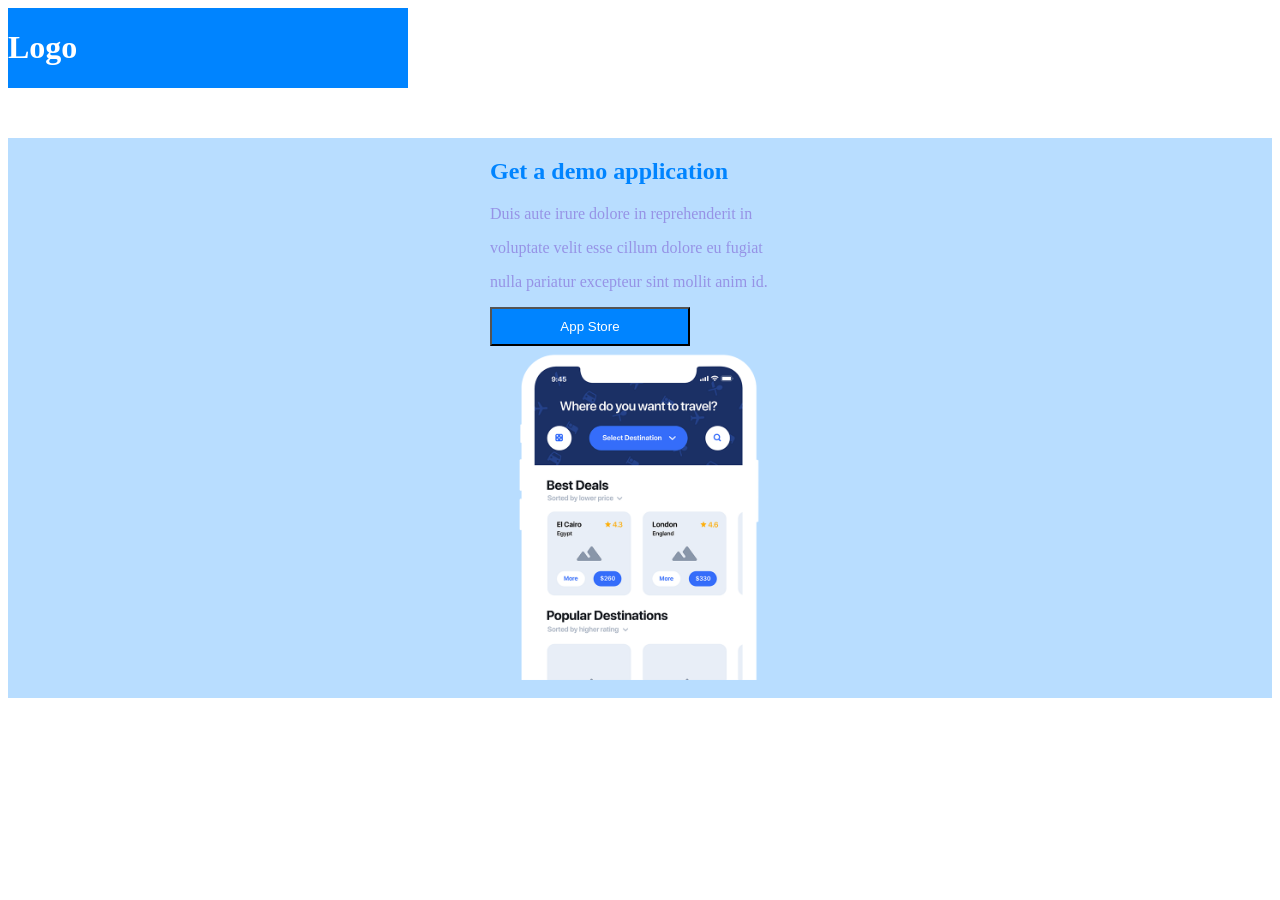
==== index.htm @ 49b66eef "phone" ====
<!DOCTYPE html>
<html lang="en">
<head>
    <meta charset="UTF-8">
    <meta http-equiv="X-UA-Compatible" content="IE=edge">
    <meta name="viewport" content="width=device-width, initial-scale=1.0">
    <title>Document</title>
    <link rel="stylesheet" href="https://fonts.googleapis.com/css?family=PT+Sans:400,400i,700,700i">
    <link rel="stylesheet" href="/css/style.css">
</head>
<body>
    <header id="page_header">
    <h1>Logo</h1>
    </header>
    <main id="page_main">
        <div>
        <h2 id="head">  Get a demo application</h2>
        <p class="page">Duis aute irure dolore in reprehenderit in</p>
        <p class="page">voluptate velit esse cillum dolore eu fugiat</p>
        <p class="page">nulla pariatur excepteur sint mollit anim id.</p>
        <button id="app">App Store</button>
        <img id="image" src="/images/blue_phone.png" alt="apple phone" width:300px>
        </div>
        <div>
            <img src="/images/code.svg" alt="I love to code">
        </div>

    </main>
</body>
</html>
---- css/style.css ----
#page_header {
    display:grid;
    background-color: #0084ff;
    color: white;   
    place-items: left;
    margin-bottom: 50px;
    width: 400px;
    
    

}
#page_main {
    display: grid;
    place-items: center;
    background-color: #B8DDFF;
    width:100%;
    
    
    

}

#head{
    display:grid;
    color:#0084ff;
}
 
.page{
    display:grid;
    color:#9693E6;
}

#app{
    display: grid;
    width: 200px;
    color: white;
    background-color: #0084ff;
    padding:10px;
    
    
}

#image{
    display:grid;
    align-self:center;
    width: 300px;
}
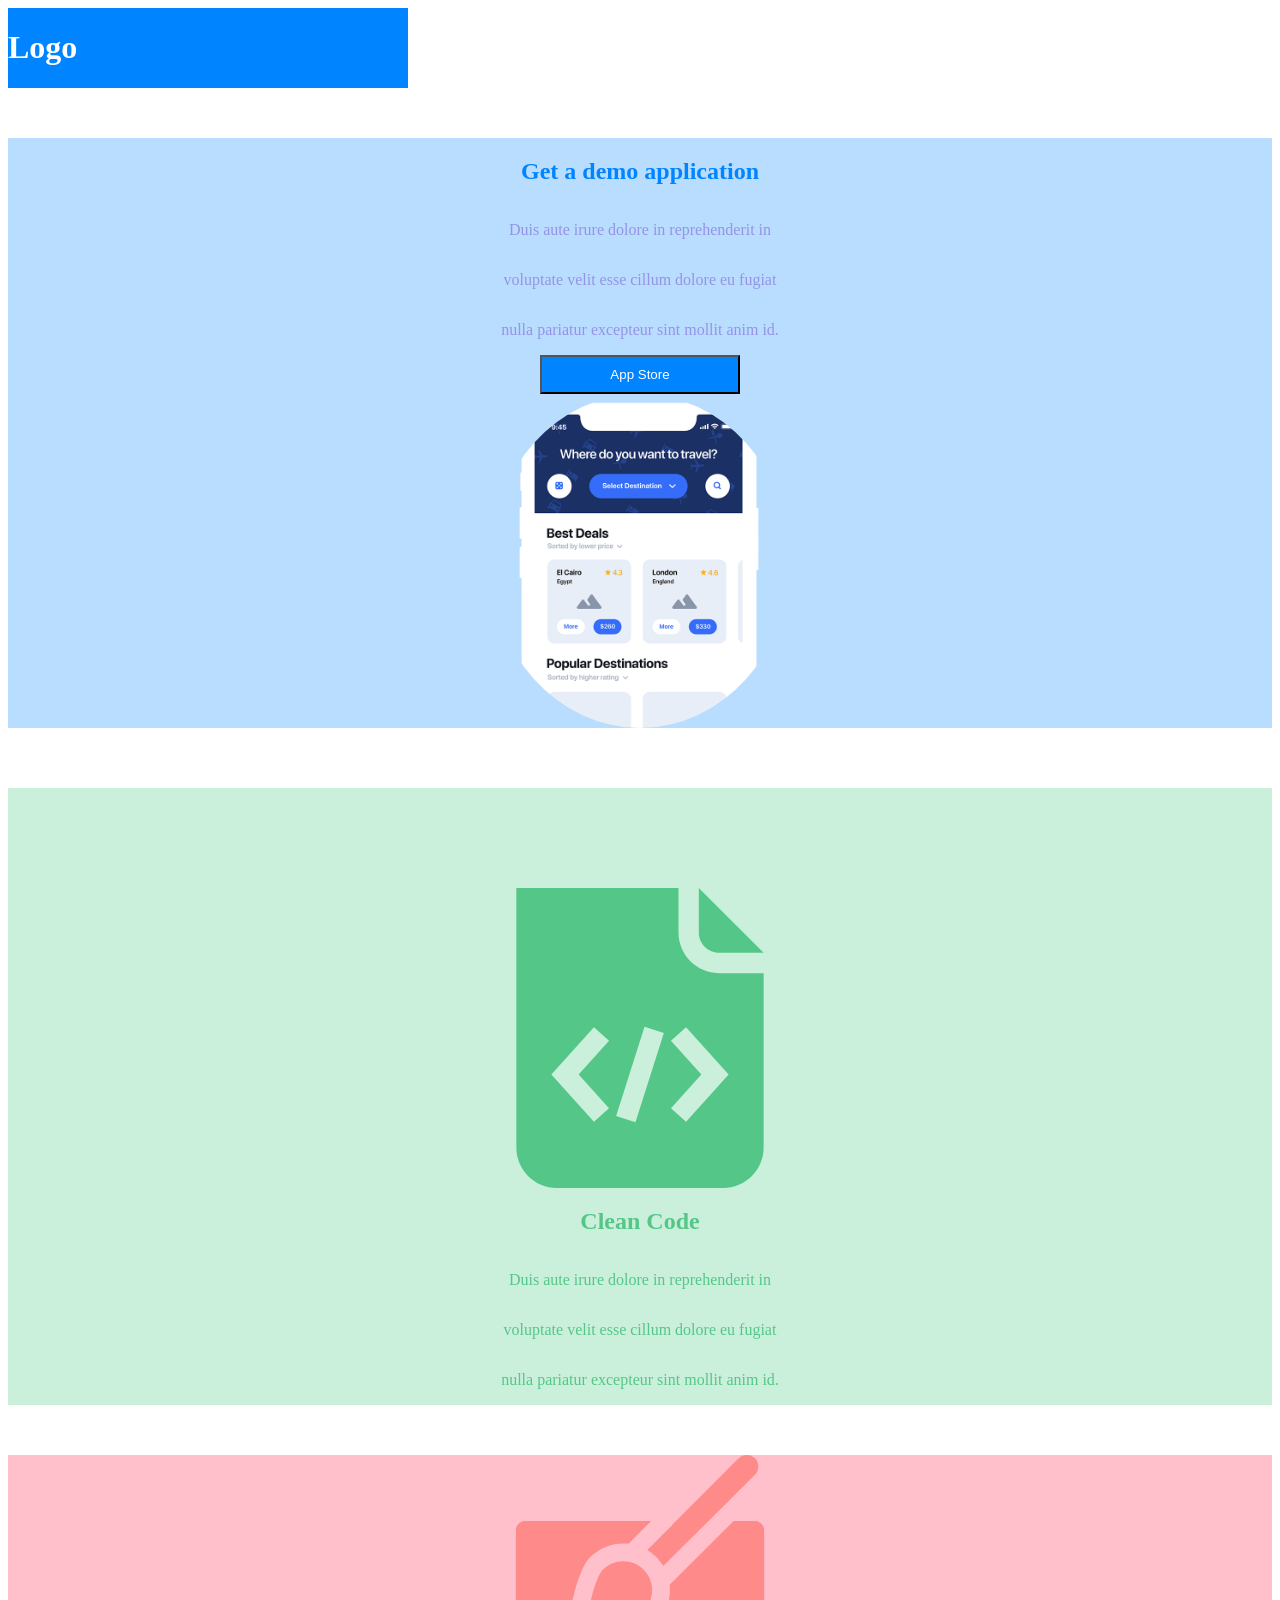
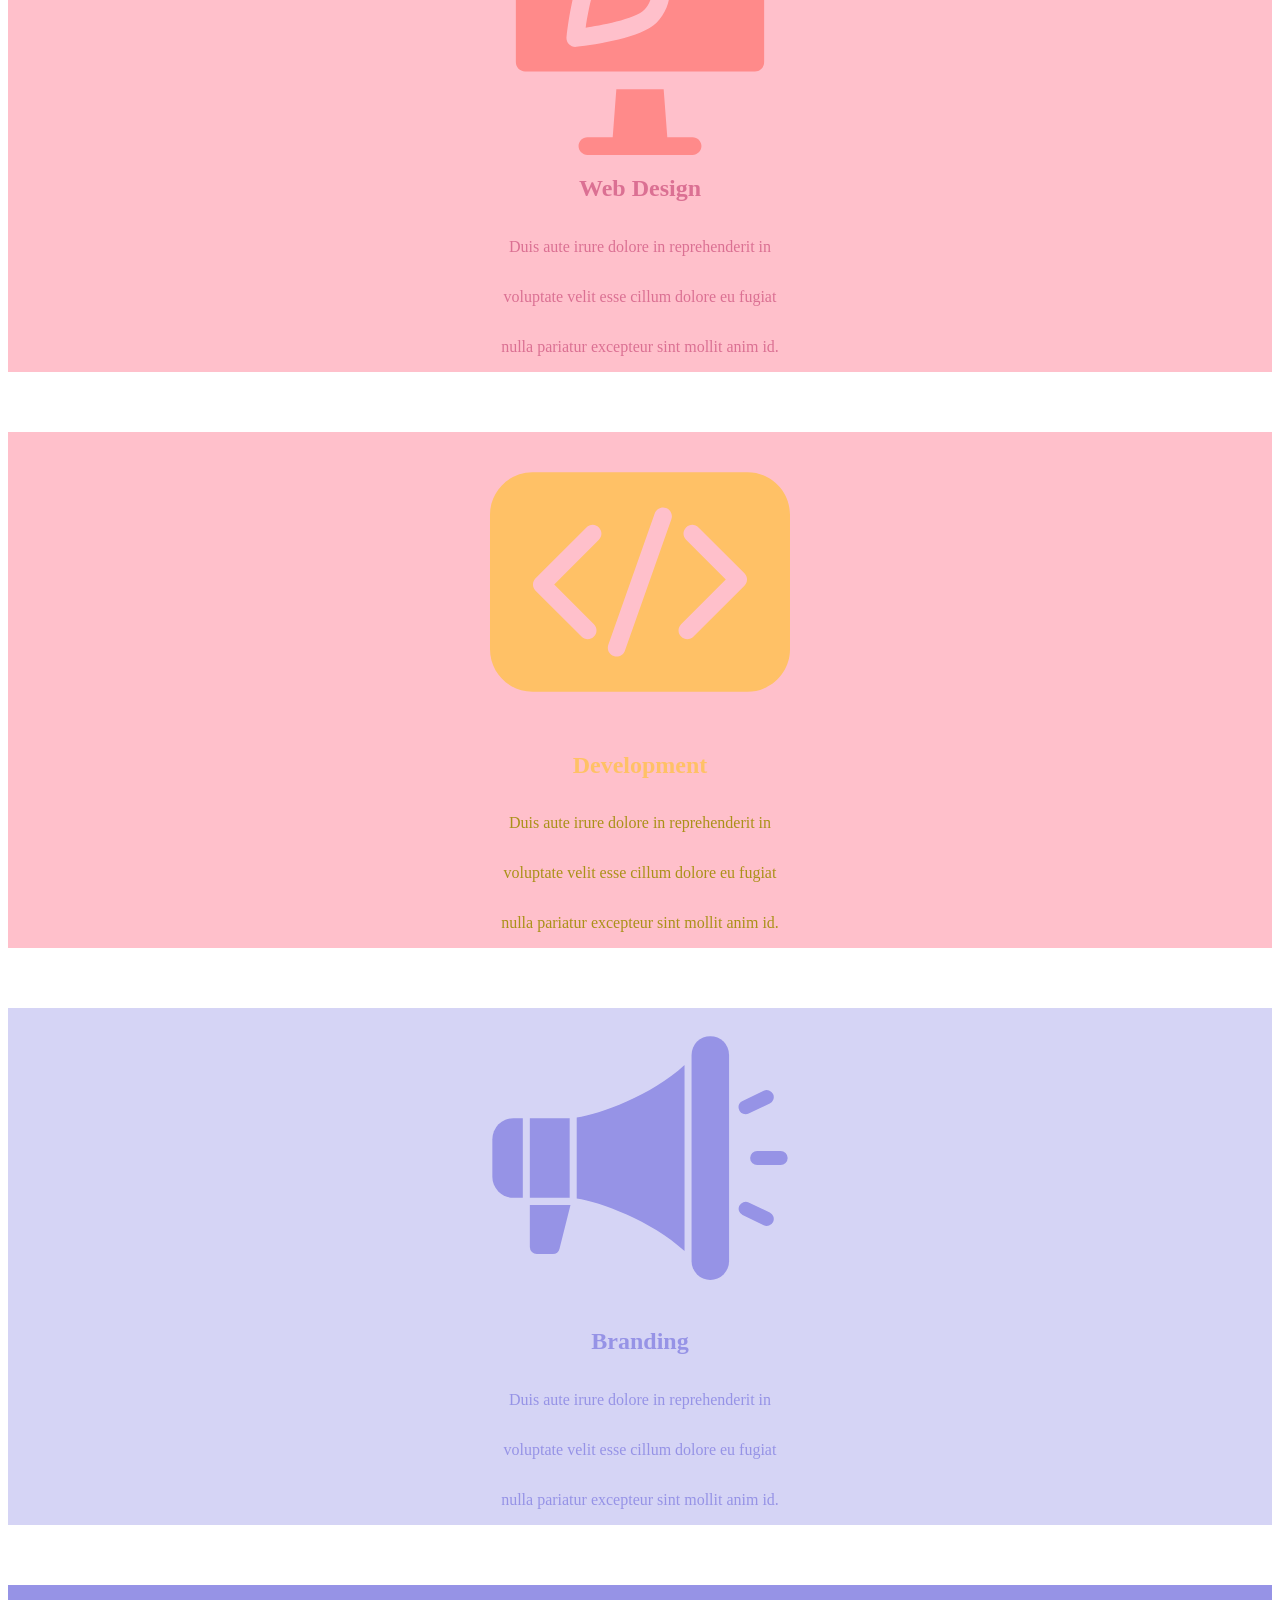
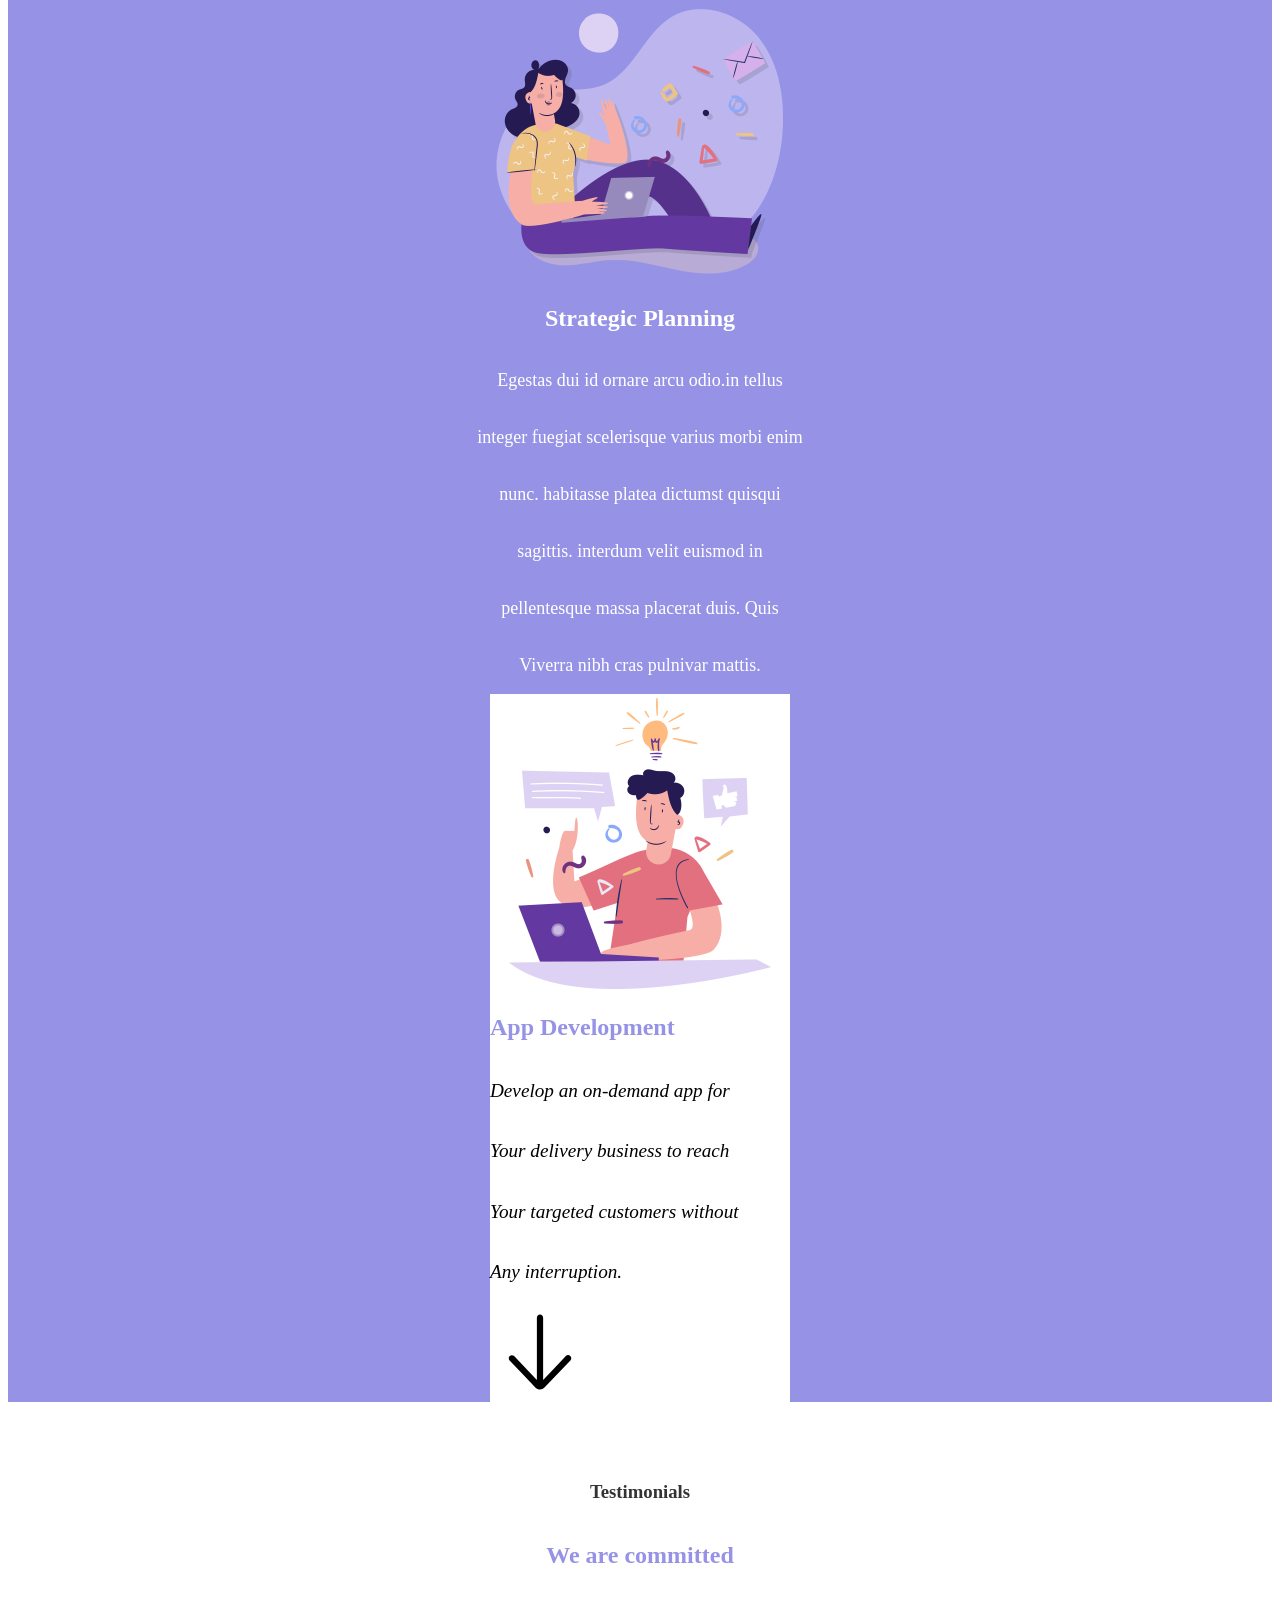
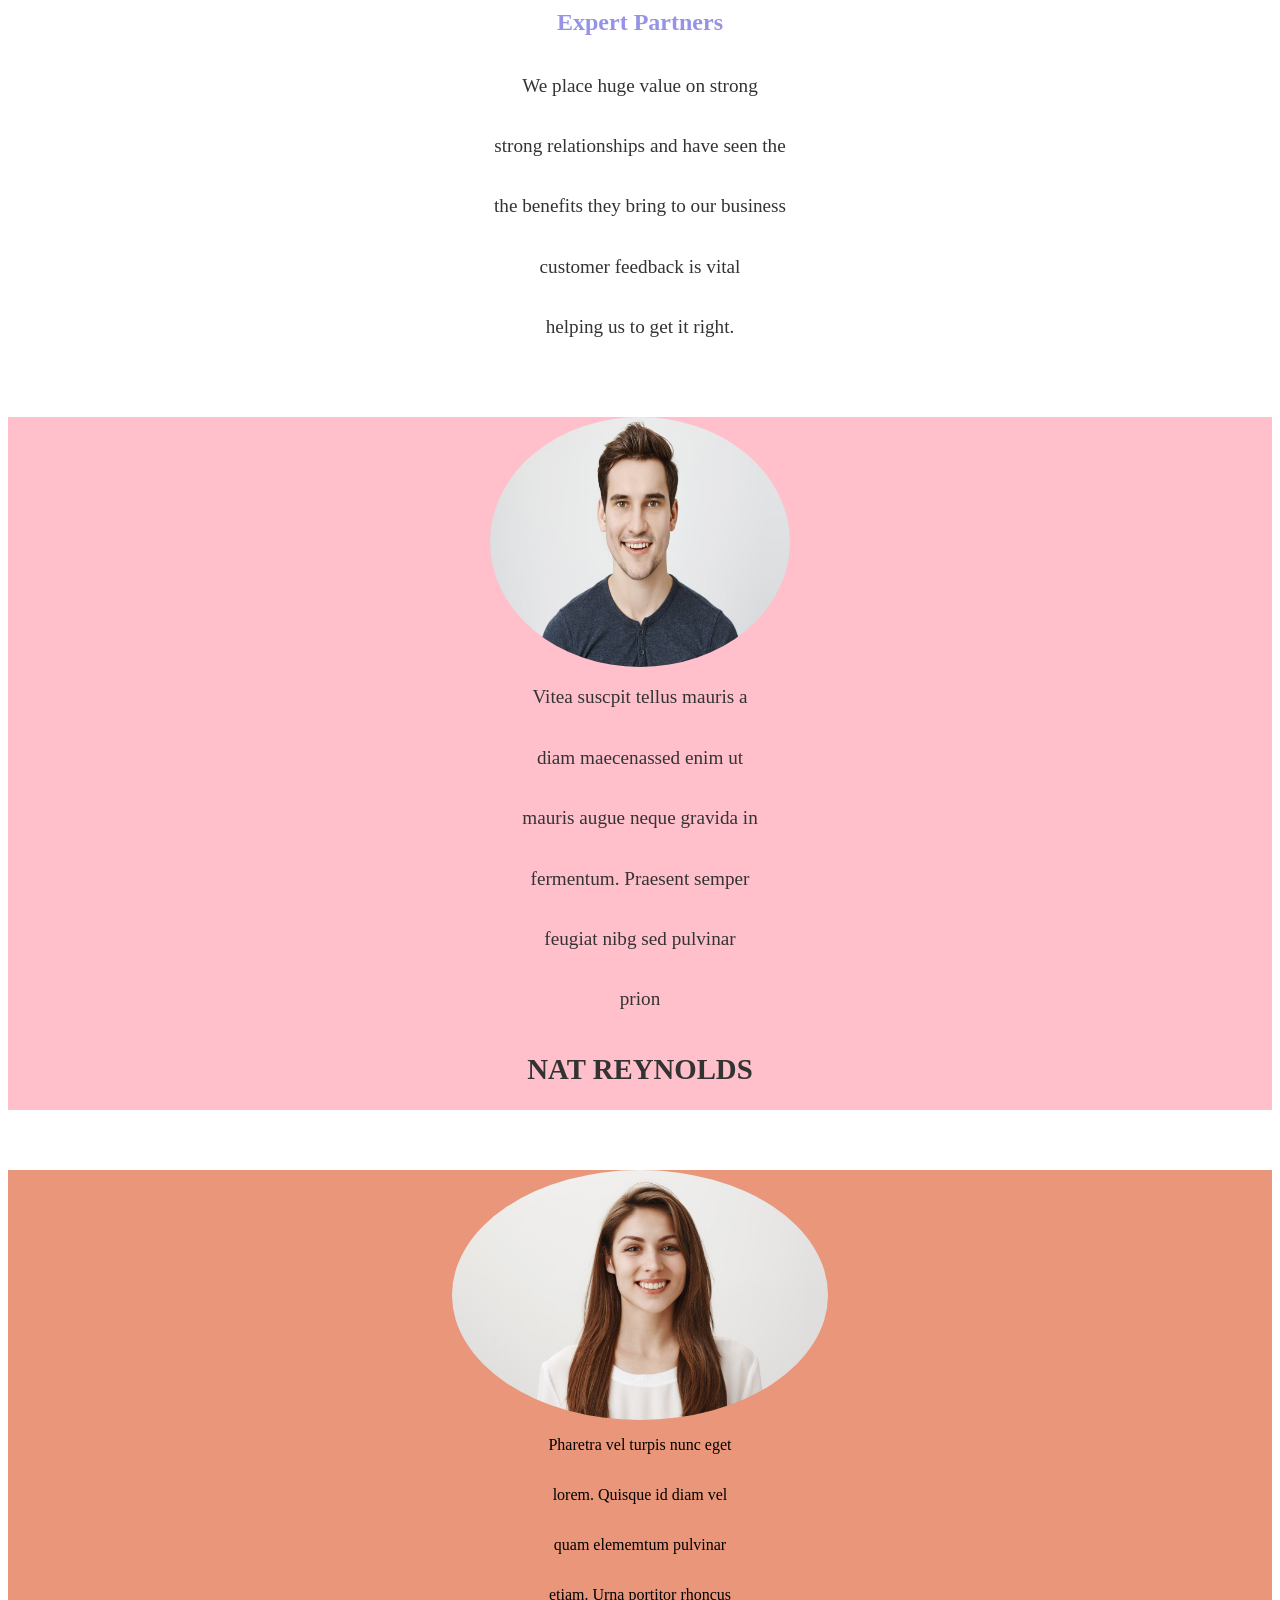
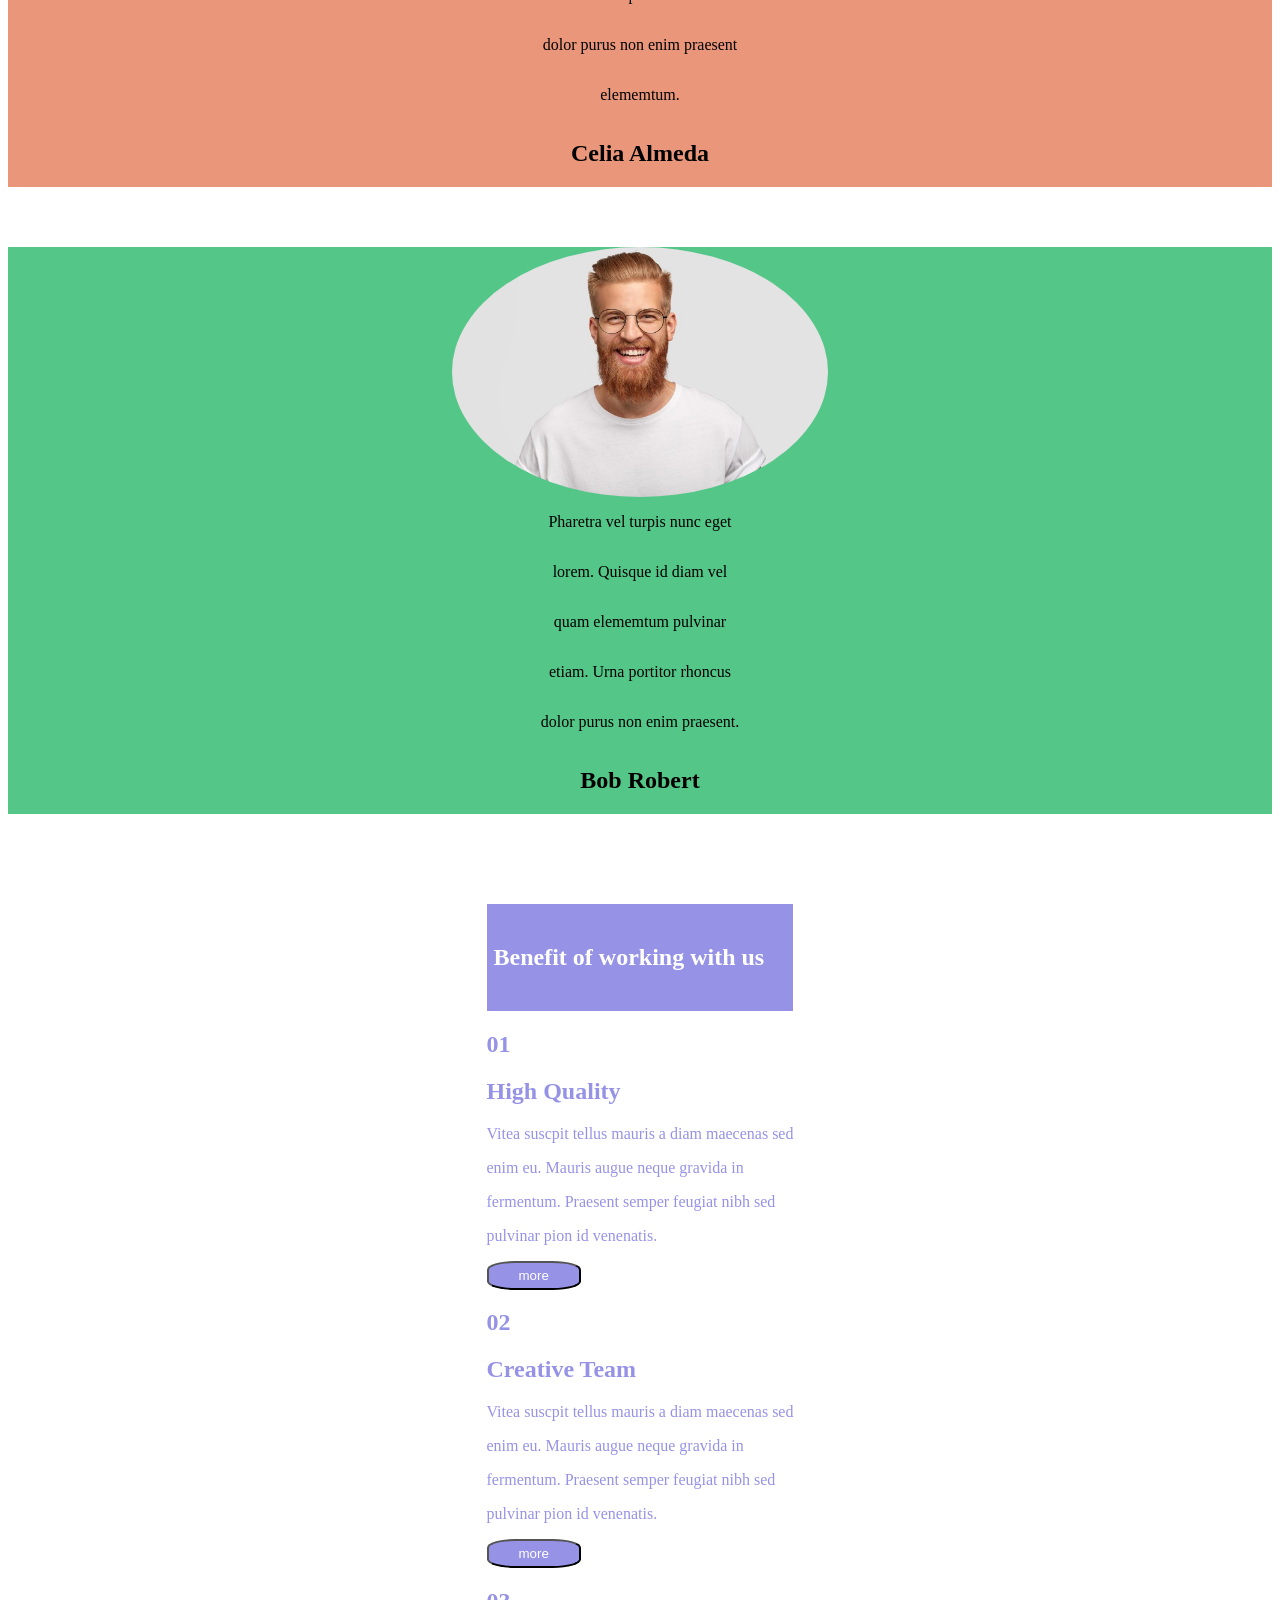
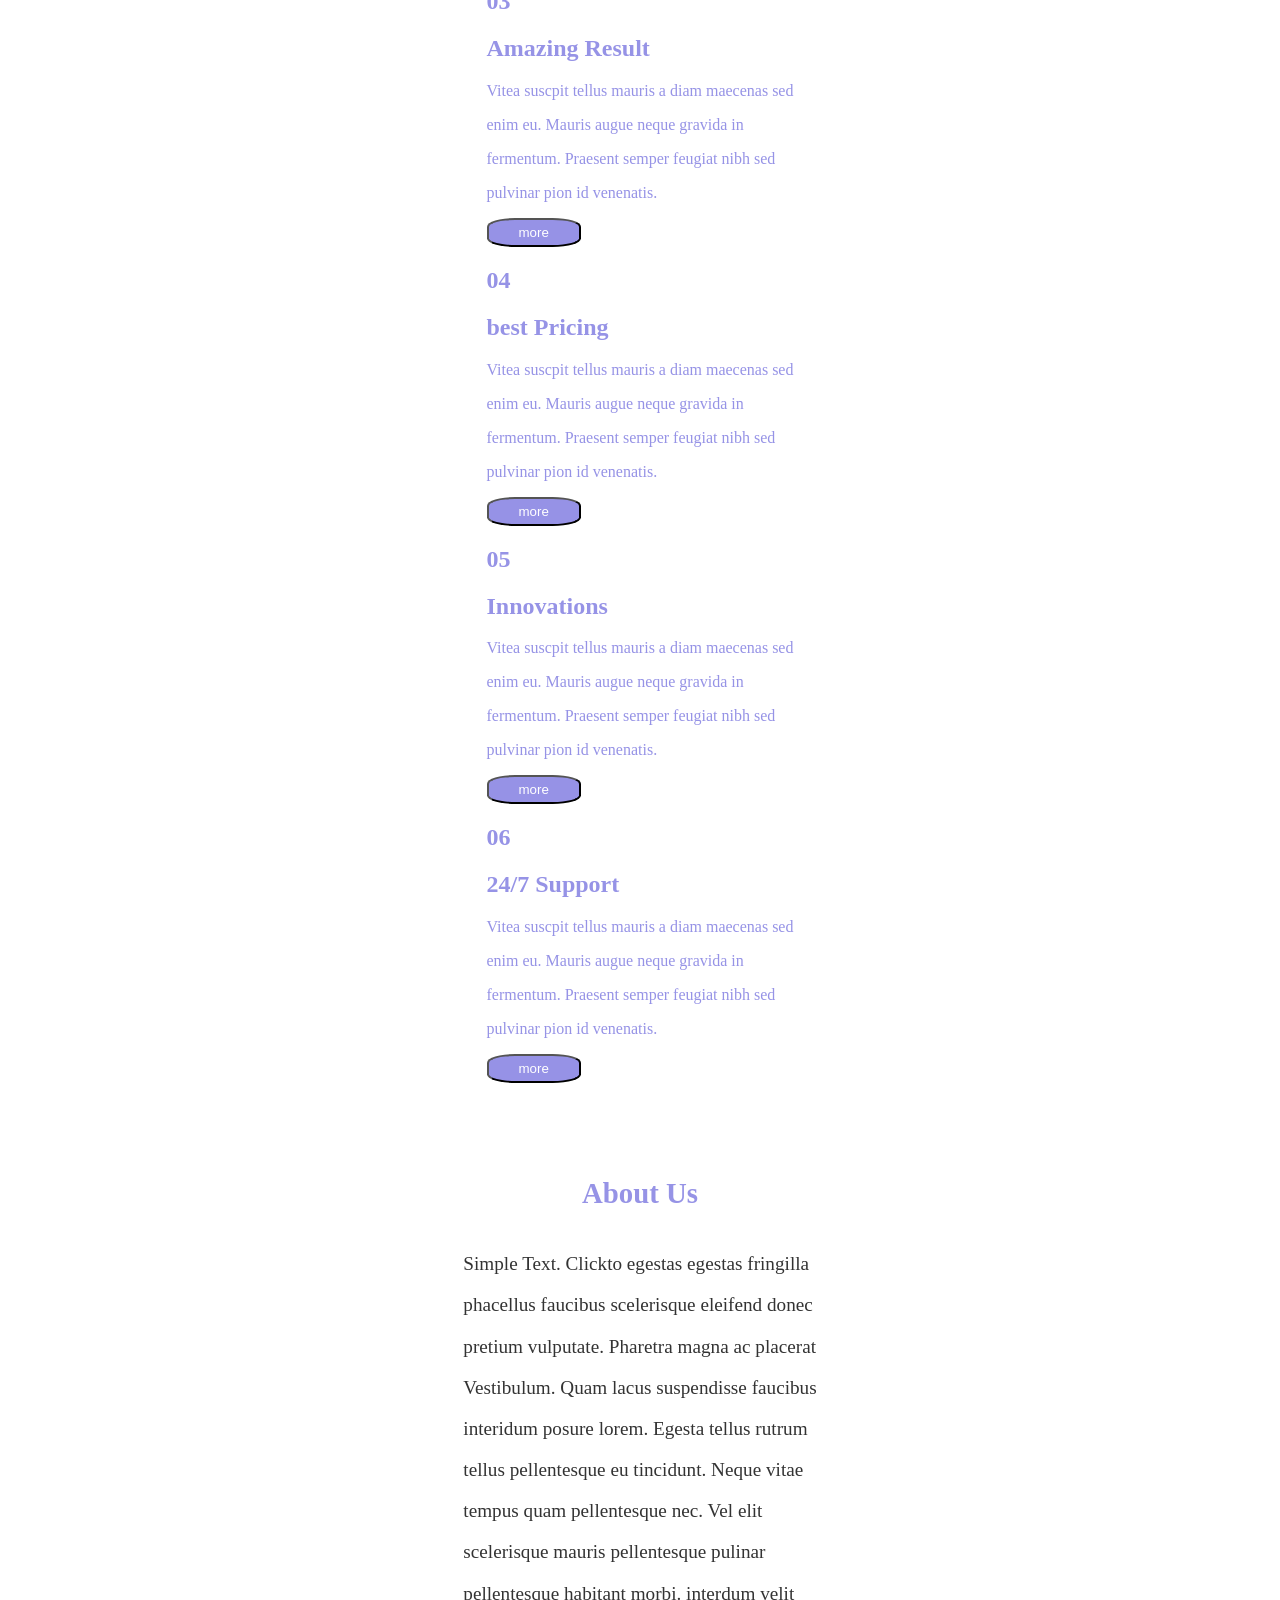
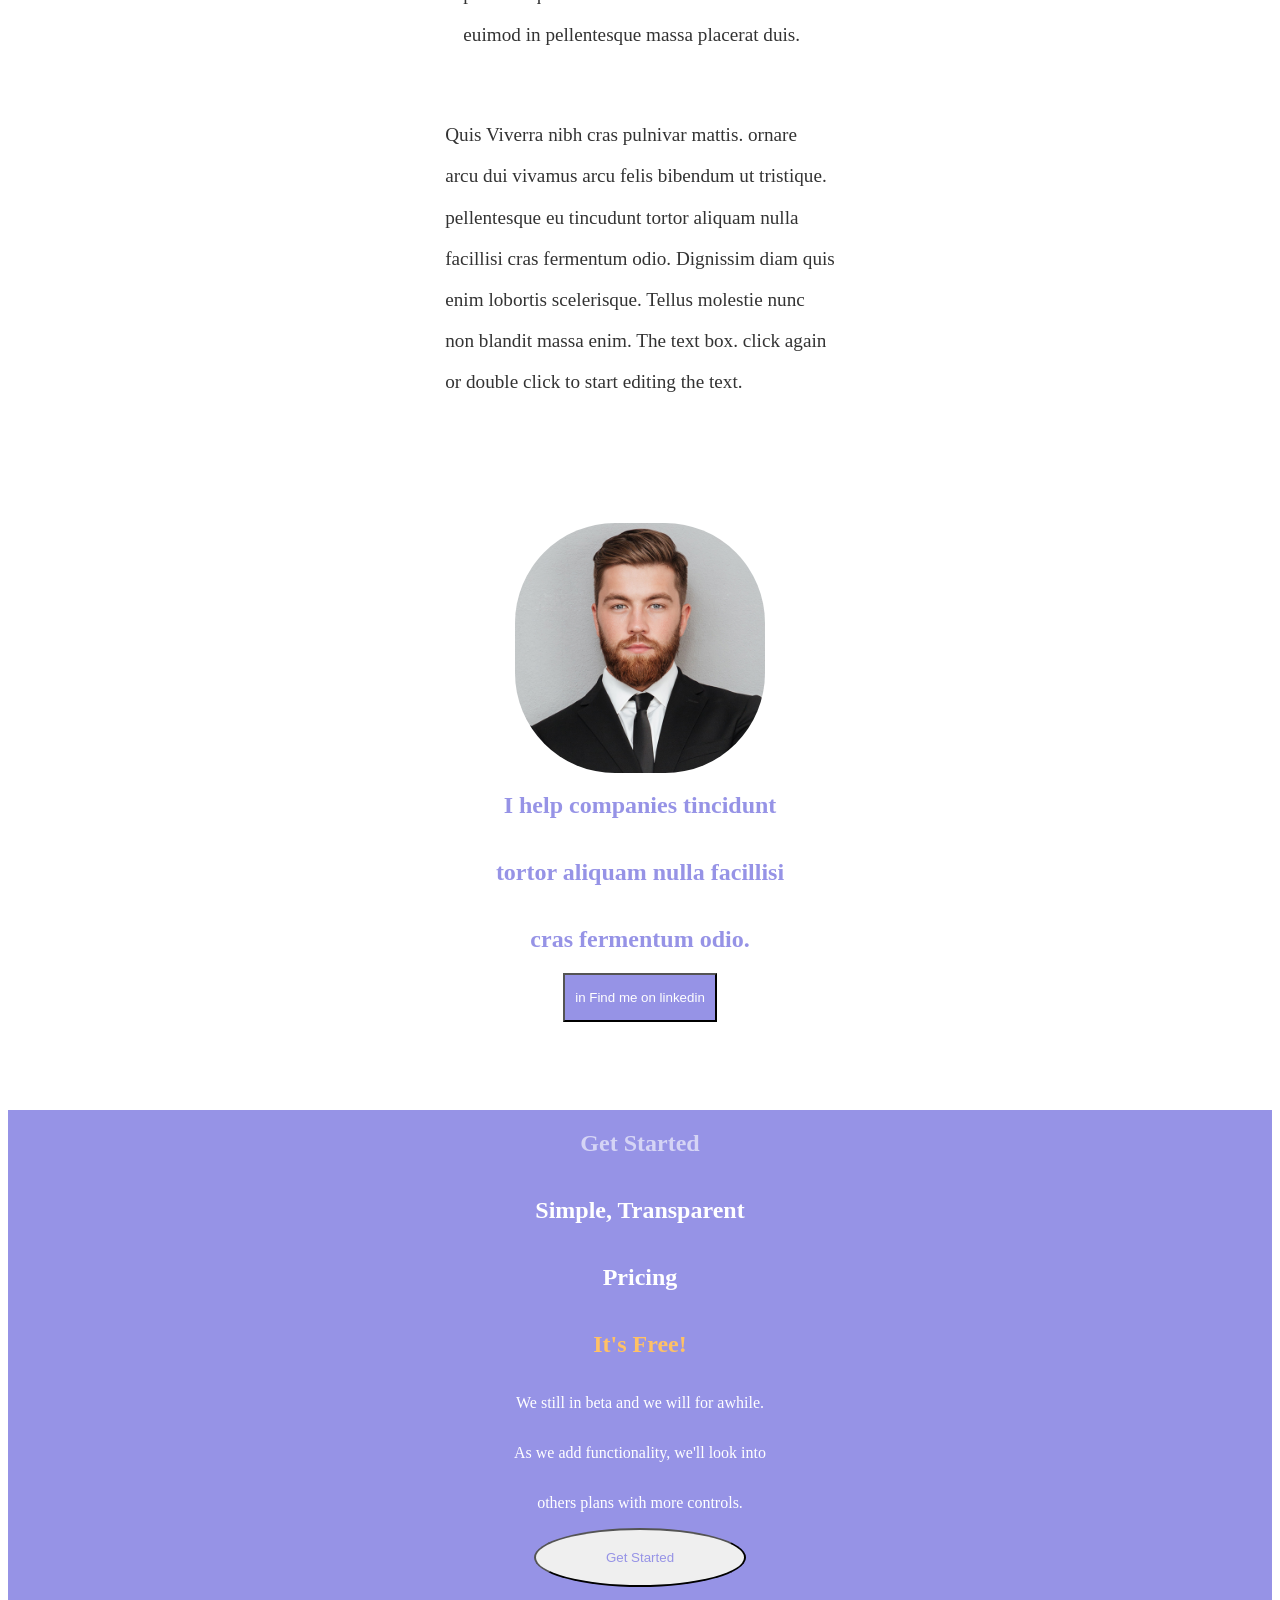
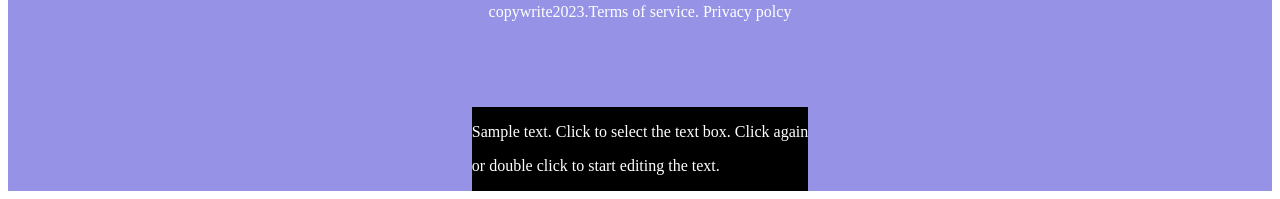
==== commit f0a03833: "mobile Screen" ====
--- a/index.htm
+++ b/index.htm
@@ -13,17 +13,208 @@
     <h1>Logo</h1>
     </header>
     <main id="page_main">
-        <div>
         <h2 id="head">  Get a demo application</h2>
         <p class="page">Duis aute irure dolore in reprehenderit in</p>
         <p class="page">voluptate velit esse cillum dolore eu fugiat</p>
         <p class="page">nulla pariatur excepteur sint mollit anim id.</p>
         <button id="app">App Store</button>
         <img id="image" src="/images/blue_phone.png" alt="apple phone" width:300px>
-        </div>
-        <div>
-            <img src="/images/code.svg" alt="I love to code">
-        </div>
+    </main>
+        <section id="page_section">
+            <img src="/images/code.svg" alt="I love to code" width="300px" height="300px">
+            <h2 id="text">Clean Code</h2>
+            <p class="note">Duis aute irure dolore in reprehenderit in</p>
+            <p class="note">voluptate velit esse cillum dolore eu fugiat</p>
+            <p class="note">nulla pariatur excepteur sint mollit anim id.</p>
+        </section>
+        <section id="section_main">
+            <img src="/images/design.svg" alt="This is a nice design" height="300px">
+            <h2 id="pet">Web Design</h2>
+            <p class="mat">Duis aute irure dolore in reprehenderit in</p>
+            <p class="mat">voluptate velit esse cillum dolore eu fugiat</p>
+            <p class="mat">nulla pariatur excepteur sint mollit anim id.</p>
+        </section>
+        <section id="main">
+            <img src="/images/development.svg" alt="Great development" height="300px">
+            <h2 id="petty">Development</h2>
+            <p class="teen">Duis aute irure dolore in reprehenderit in</p>
+            <p class="teen">voluptate velit esse cillum dolore eu fugiat</p>
+            <p class="teen">nulla pariatur excepteur sint mollit anim id.</p>
+        </section>
+        <section id="section_brand">
+            <img src="/images/branding.svg" alt="What brand is that" height="300px">
+            <h2 id="bend">Branding</h2>
+            <p class="branding">Duis aute irure dolore in reprehenderit in</p>
+            <p class="branding">voluptate velit esse cillum dolore eu fugiat</p>
+            <p class="branding">nulla pariatur excepteur sint mollit anim id.</p>
+        </section>
+        <section id="section_weave">
+            <img src="/images/waving_woman.png" alt="Women loves to weave" height="300px">
+            <h2 id="plan">Strategic Planning</h2>
+            <p class="idea">Egestas dui id ornare arcu odio.in tellus</p>
+            <p class="idea">integer fuegiat scelerisque varius morbi enim</p>
+            <p class="idea">nunc. habitasse platea dictumst quisqui</p>
+            <p class="idea">sagittis. interdum velit euismod in</p>
+            <p class="idea">pellentesque massa placerat duis. Quis</p>
+            <p class="idea">Viverra nibh cras pulnivar mattis.</p>
+            <div id="class">
+            <img src="/images/idea_man.png" alt="I love the idea" height="300px">
+            <h2 id="dev">App Development</h2>
+            <p class="front">Develop an on-demand app for</p>
+            <p class="front">Your delivery business to reach</p>
+            <p class="front">Your targeted customers without</p>
+            <p class="front">Any interruption.</p>
+            <img id="arrow"src="/images/arrow.svg" alt="Arrow" height="100px">
+            </div>
+        </section>
+        <section id="test">
+            <h3 id="sec">Testimonials</h3>
+            <h1 class="comit">We are committed</h1>
+            <h1 class="comit">Expert Partners</h1>
+            <p class="strong">We place huge value on strong </p>
+            <p class="strong">strong relationships and have seen the</p>
+            <p class="strong">the benefits they bring to our business</p>
+            <p class="strong">customer feedback is vital</p>
+            <p class="strong">helping us to get it right.</p>
+        </section>
+        <section id="testi">
+            <img id="image" src="images/testimonial_three.jpg" alt="testimonies" height="250px">
+            <p class="sec">Vitea suscpit tellus mauris a</p>
+            <p class="sec">diam maecenassed enim ut</p>
+            <p class="sec">mauris augue neque gravida in</p>
+            <p class="sec">fermentum. Praesent semper</p>
+            <p class="sec">feugiat nibg sed pulvinar</p>
+            <p class="sec">prion</p>
+            <h2 id="nat">NAT REYNOLDS</h2>
+        </section>
+        <section id="section">
+            <img id="fred" src="/images/testimonial_two.jpg" height="250px" alt="good testimonies">
+            <p class="font">Pharetra vel turpis nunc eget</p>
+            <P class="font">lorem. Quisque id diam vel</P>
+            <p class="font">quam elememtum pulvinar</p>
+            <p class="font">etiam. Urna portitor rhoncus</p>
+            <p class="font">dolor purus non enim praesent</p>
+            <p class="font">elememtum.</p>
+            <h2 id="celia">Celia Almeda</h2>
+        </section>
+        <section id="sec_page">
+            <img id="img" src="/images/testimonial_one.jpg" height="250px">
+            <p>Pharetra vel turpis nunc eget</p>
+            <p>lorem. Quisque id diam vel</p>
+            <p>quam elememtum pulvinar</p>
+            <p>etiam. Urna portitor rhoncus</p>
+            <p>dolor purus non enim praesent.</p>
+            <h2 id="bob">Bob Robert</h2>
+        </section>
+        <section id="Benefit">
+            <div>
+            <h1 id="send">Benefit of working with us</h1>
+            <h2 id="many">01</h2>
+            <h2 id="quik">High Quality</h2>
+            <p class="page">Vitea suscpit tellus mauris a diam maecenas sed</p>
+            <p class="page">enim eu. Mauris augue neque gravida in</p>
+            <p class="page">fermentum. Praesent semper feugiat nibh sed</p>
+            <p class="page">pulvinar pion id venenatis.</p>
+
+            <button id="more">more</button>
+            </div>
+            <div>
+                <h2 id="many">02</h2>
+                <h2 id="quik">Creative Team</h2>
+                <p class="page">Vitea suscpit tellus mauris a diam maecenas sed</p>
+                <p class="page">enim eu. Mauris augue neque gravida in</p>
+                <p class="page">fermentum. Praesent semper feugiat nibh sed</p>
+                <p class="page">pulvinar pion id venenatis.</p>
+                <button id="more">more</button>
+            </div>
+            <div>
+                <h2 id="many">03</h2>
+                <h2 id="quik">Amazing Result</h2>
+                <p class="page">Vitea suscpit tellus mauris a diam maecenas sed</p>
+                <p class="page">enim eu. Mauris augue neque gravida in</p>
+                <p class="page">fermentum. Praesent semper feugiat nibh sed</p>
+                <p class="page">pulvinar pion id venenatis.</p>
+
+                <button id="more">more</button>
+            </div>
+            <di>
+                <h2 id="many">04</h2>
+                <h2 id="quik">best Pricing</h2>
+                <p class="page">Vitea suscpit tellus mauris a diam maecenas sed</p>
+                <p class="page">enim eu. Mauris augue neque gravida in</p>
+                <p class="page">fermentum. Praesent semper feugiat nibh sed</p>
+                <p class="page">pulvinar pion id venenatis.</p>
+
+                <button id="more">more</button>
+            </di>
+            <di>
+                <h2 id="many">05</h2>
+                <h2 id="quik">Innovations</h2>
+                <p class="page">Vitea suscpit tellus mauris a diam maecenas sed</p>
+                <p class="page">enim eu. Mauris augue neque gravida in</p>
+                <p class="page">fermentum. Praesent semper feugiat nibh sed</p>
+                <p class="page">pulvinar pion id venenatis.</p>
+
+                <button id="more">more</button>
+            </di>
+            <div>
+                <h2 id="many">06</h2>
+                <h2 id="quik">24/7 Support</h2>
+                <p class="page">Vitea suscpit tellus mauris a diam maecenas sed</p>
+                <P class="page">enim eu. Mauris augue neque gravida in</P>
+                <p class="page">fermentum. Praesent semper feugiat nibh sed</p>
+                <p class="page">pulvinar pion id venenatis.</p>
+                <button id=more>more</button>
+            </div>
+            </section>
+            <section id="mean">
+                <h1 id="me">About Us</h1>
+                <div id="p">
+                <p>Simple Text. Clickto egestas egestas fringilla</p>
+                <p>phacellus faucibus scelerisque eleifend donec</p>
+                <p>pretium vulputate. Pharetra magna ac placerat</p>
+                <p>Vestibulum. Quam lacus suspendisse faucibus</p>
+                <p>interidum posure lorem. Egesta tellus rutrum</p>
+                <p>tellus pellentesque eu tincidunt. Neque vitae</p>
+                <P>tempus quam pellentesque nec. Vel elit</P>
+                <p>scelerisque mauris pellentesque pulinar</P>
+                <P>pellentesque habitant morbi. interdum velit</P>
+                <p>euimod in pellentesque massa placerat duis.</p>
+                </div>
+                <div id="lol">
+                 <p>Quis Viverra nibh cras pulnivar mattis. ornare</p>
+                 <p>arcu dui vivamus arcu felis bibendum ut tristique.</p>
+                 <p>pellentesque eu tincudunt tortor aliquam nulla </p>
+                 <p>facillisi cras fermentum odio. Dignissim diam quis</p>
+                 <p>enim lobortis scelerisque. Tellus molestie nunc</p>
+                 <p>non blandit massa enim. The text box. click again</p>
+                 <p>or double click to start editing the text.</p>
+                </div>
+            </section>
+            <section id="most">
+                 <img id="email" src="/images/boss.jpg" height="250px" alt="boss guy">
+                 <h2 class="h">I help companies tincidunt</h2>
+                 <h2 class="h">tortor aliquam nulla facillisi</h2>
+                 <h2 class="h">cras fermentum odio.</h2>
+                 <button id="pass">in Find me on linkedin</button>
+                 </section>
+                 <section id="lean">
+                 <h1 id="see">Get Started</h1>
+                 <h2 id="gold">Simple, Transparent</h2>
+                 <h2 id="gold">Pricing</h2>
+                 <h2 id="free">It's Free!</h2>
+                 <p class="lem">We still in beta and we will for awhile.</p>
+                 <p class="lem">As we add functionality, we'll look into</p>
+                 <p class="lem">others plans with more controls.</p>
+                 <button id="start">Get Started</button>
+                 <p id="copy">copywrite2023.Terms of service. Privacy polcy</p>
+                 <section id="sam">
+                 <p>Sample text. Click to select the text box. Click again</p>
+                 <p>or double click to start editing the text.</p>
+                 </section>
+
+            </section>
+        </section>
 
     </main>
 </body>
--- a/css/style.css
+++ b/css/style.css
@@ -17,6 +17,7 @@
     
     
     
+    
 
 }
 
@@ -44,4 +45,286 @@
     display:grid;
     align-self:center;
     width: 300px;
+}
+#page_section {
+    display: grid;
+    place-items: center;
+    padding-top: 100px;
+    background-color: #CAF0DB;
+    width:100%;
+    margin-top: 60px;
+    
+}
+
+#text{
+    display: grid;
+    color:  #54C788;
+}
+
+.note{
+    display: grid;
+    color:#54C788;
+}
+
+#section_main{
+    display: grid;
+    place-items: center;
+    margin-top: 50px;
+    background-color: pink;
+}
+
+#pet{
+    display:grid;
+    color: palevioletred;
+}
+
+.mat{
+    display: grid;
+    color: palevioletred;
+}
+
+#main{
+    display:grid;
+    place-items: center;
+    margin-top: 60px;
+    background-color: pink;
+
+}
+#petty{
+    display:grid;
+    color:#FFC166;
+}
+
+.teen{
+    display:grid;
+    color:#aa9118;
+}
+
+#section_brand{
+    display:grid;
+    place-items: center;
+    margin-top: 60px;
+    background-color:  #D5D4F5;
+}
+
+#bend{
+    display:grid;
+    color:#9693E6;
+
+}
+
+.branding{
+    display:grid;
+    color:#9693E6;
+}
+
+#section_weave{
+    display:grid;
+    margin-top: 60px;
+    background-color:#9693E6;
+    place-items:center;
+}
+
+#plan{
+    display: grid;
+    color: white;
+}
+
+.idea{
+    display:grid;
+    color:white;
+    font-size:large;
+}
+
+#class{
+    display:grid;
+    background-color:white;
+}
+#dev{
+    display:grid;
+    color:#9693E6;
+}
+
+.front{
+    display:grid;
+    font-style: italic;
+    font-size: larger;
+}
+
+#arrow{
+    display:grid;
+    object-fit:cover;
+    align-self:center;
+    border-radius: 30px;
+}
+
+#test{
+    display: grid;
+    place-items: center;
+    margin:60px
+
+}
+
+.comit{
+    color:#9693E6;
+}
+#sec{
+    color:#333333;
+}
+.strong{
+    color:#333333;
+    font-size:larger;
+}
+
+#testi {
+    display:grid;
+    place-items: center;
+    font-size:larger;
+    background-color: pink;
+}
+
+.sec{
+    display:grid;
+    color:#333333;
+    blockquote:before{
+
+    }
+}
+
+#nat{
+    color:#333333;
+}
+
+#image{
+    border-radius: 50%;
+}
+
+#fred{
+    display:grid;
+    border-radius: 90%;
+}
+#section{
+    display:grid;
+    place-items: center;
+    background-color:darksalmon;
+    margin-top: 60px;
+}
+#sec_page{
+    display:grid;
+    place-items: center;
+    margin-top: 60px;
+    background-color: #54C788;
+}
+#img{
+    border-radius: 50%;
+}
+ 
+#Benefit{
+    Display:grid;
+    place-items: center;
+    margin: 70px;
+}
+
+#many{
+    color:#9693E6;
+    
+}
+
+#quik{
+    color:#9693E6;
+}
+
+#more{
+    color:white;
+    padding: 5px 30px;
+    border-radius: 30%;
+    background-color: #9692E6;
+}
+
+#send{
+    color:white;
+    background-color: #9693E6;
+    padding: 40px 7px;
+}
+
+.page{
+    color:#9693E6;
+}
+ 
+#me{
+   color:#9693E6; 
+    margin-top: 70px
+    place-self;center;
+}
+
+#mean{
+    display:grid;
+    place-items: center;
+    color:#333333;
+    font-size: larger;
+}
+#lol{
+    margin:40px;
+}
+
+#email{
+    margin-top:70px;
+    border-radius: 40%;
+
+}
+#pass{
+    padding:10px;
+    color: white;
+    background-color: #9693E6;
+}
+
+#most{
+    place-items: center;
+    display:grid;
+}
+
+#pass{
+    display:grid;
+    padding:15px 10px;
+}
+.h{
+    color:#9693E6;
+}
+
+#lean{
+    display:grid;
+    place-items: center;
+    margin-top: 7%;
+    background-color: #9693E6;
+}
+
+#free{
+    color:#FFC166;
+}
+
+#gold{
+color:white;
+}
+
+#start{
+    display:grid;
+    color:#9693E6;
+    padding:20px 70px;
+    border-radius: 90%;
+}
+
+.lem{
+    color:white;
+}
+#copy{
+    color:white;
+}
+#see{
+    color:#D5D4F5;
+}
+
+#sam{
+    color:white;
+    background-color: black;
+    margin-top: 70px;
 }
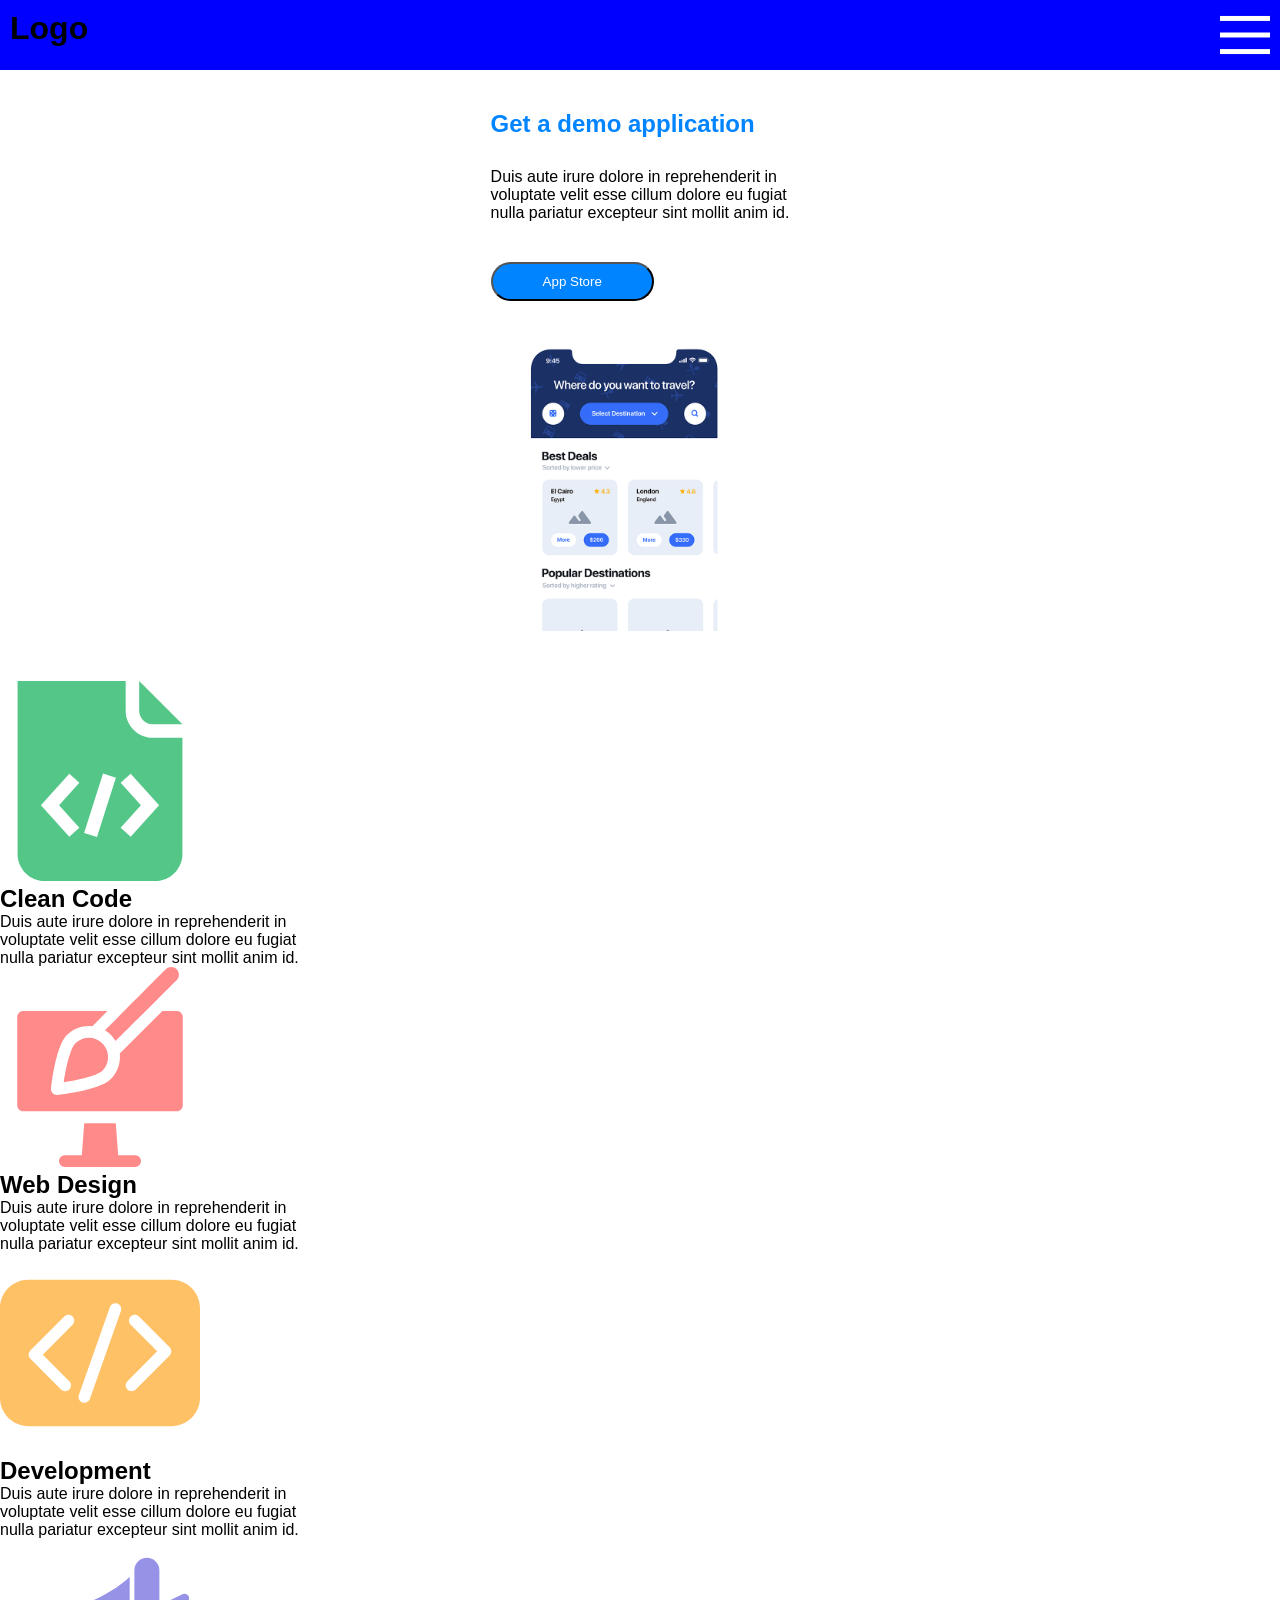
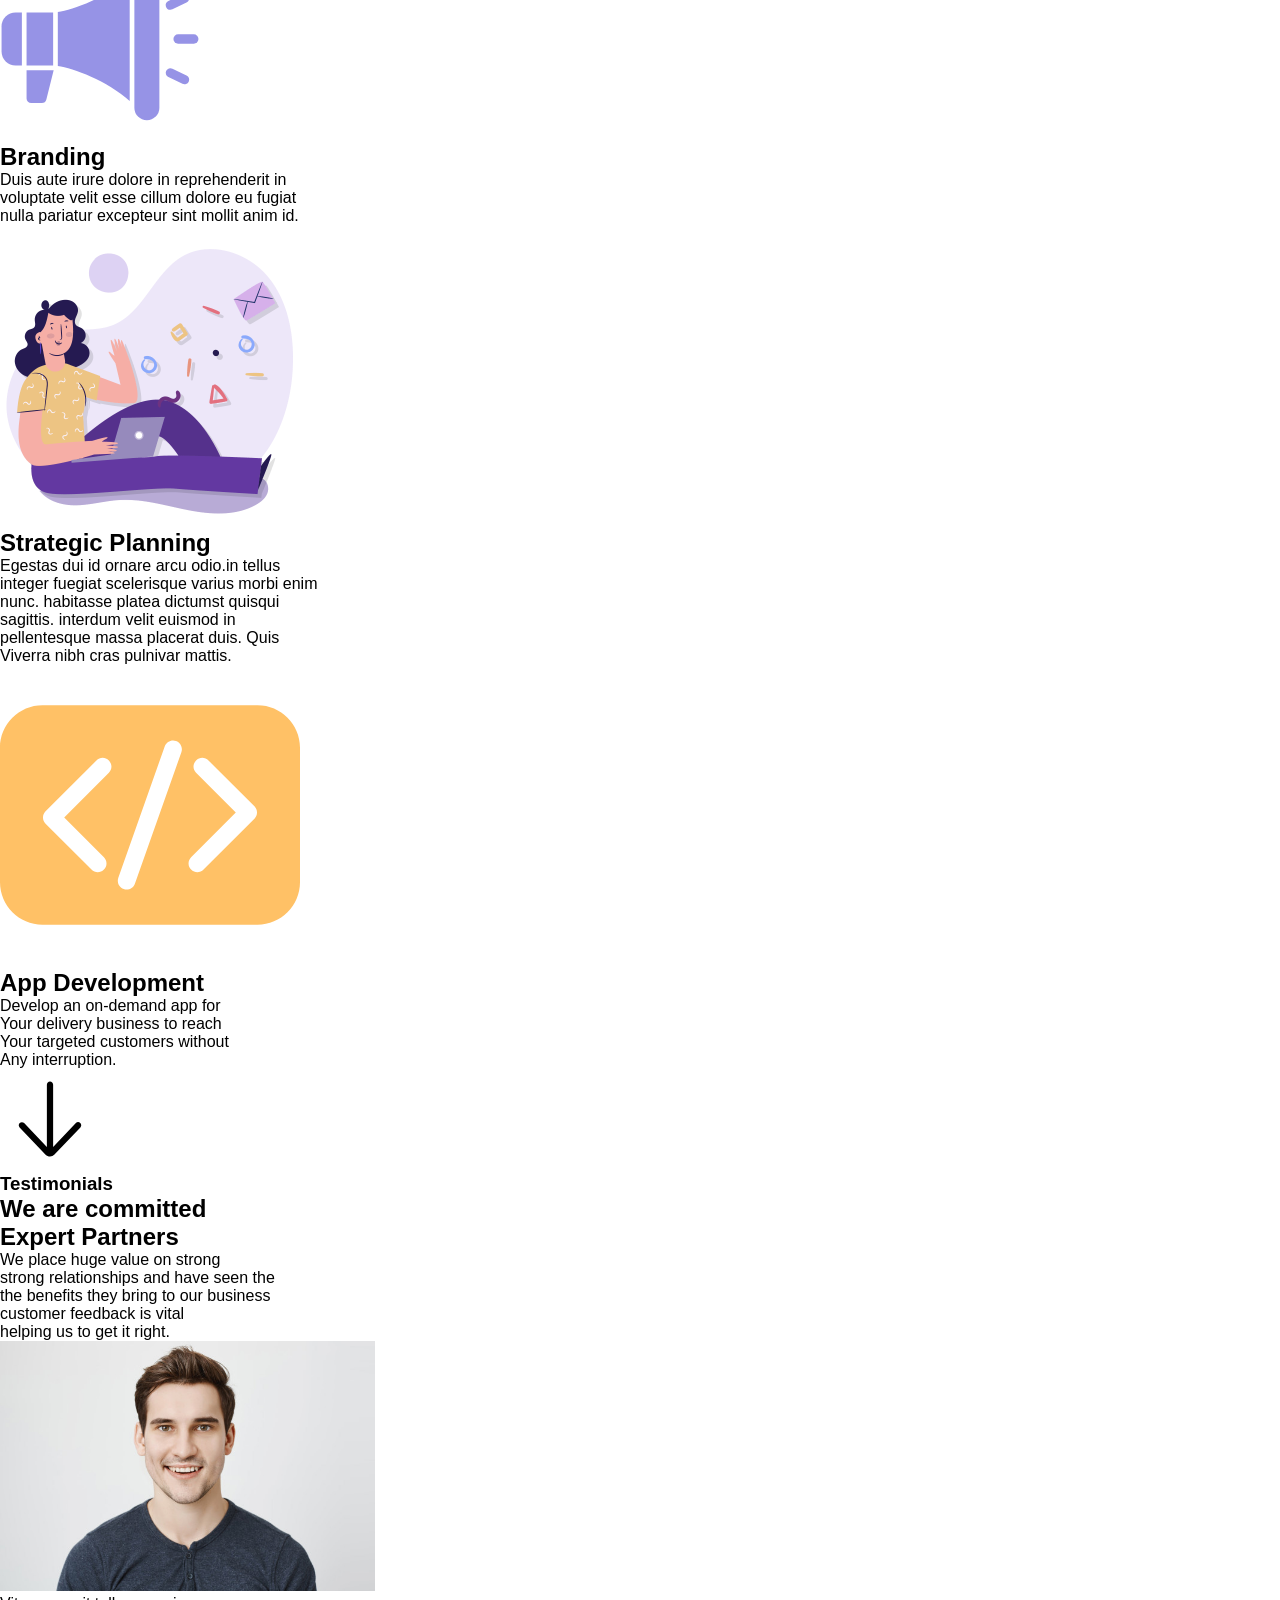
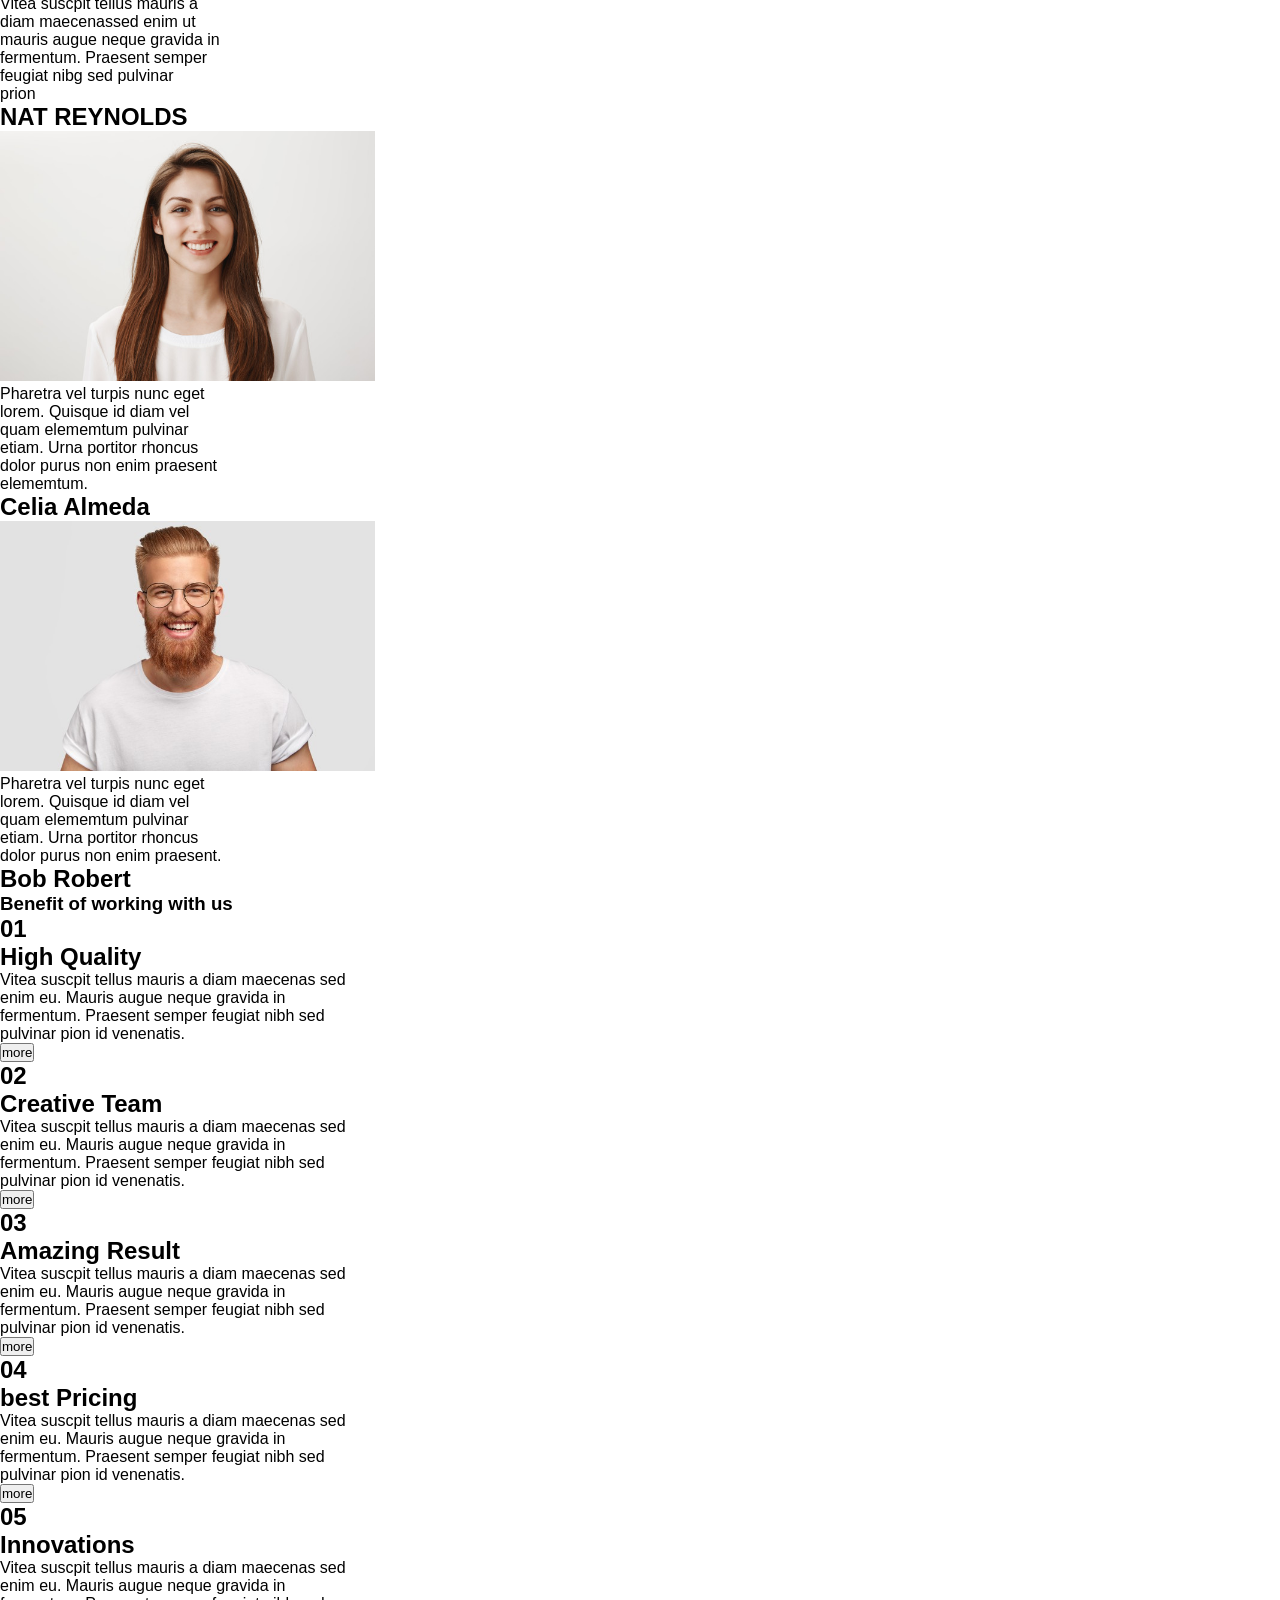
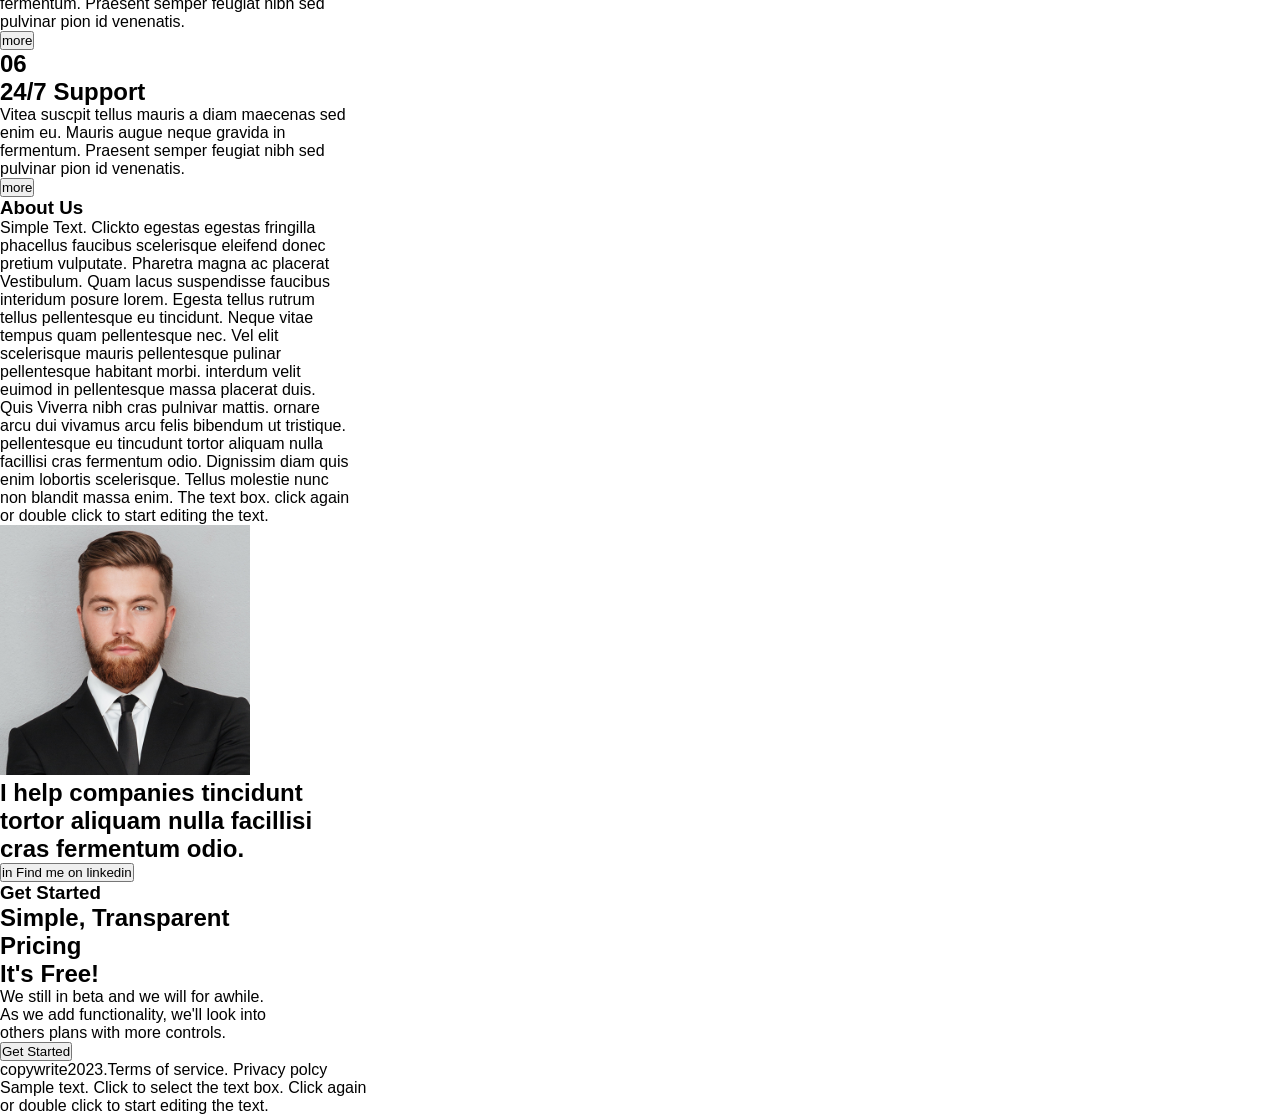
==== commit c369ae67: "mobile" ====
--- a/index.htm
+++ b/index.htm
@@ -10,166 +10,187 @@
 </head>
 <body>
     <header id="page_header">
-    <h1>Logo</h1>
+    <h1 id="logo">Logo</h1>
+    <img id="menu" src="/images/menu.svg" alt="#" height="50px">
     </header>
     <main id="page_main">
-        <h2 id="head">  Get a demo application</h2>
-        <p class="page">Duis aute irure dolore in reprehenderit in</p>
-        <p class="page">voluptate velit esse cillum dolore eu fugiat</p>
-        <p class="page">nulla pariatur excepteur sint mollit anim id.</p>
+        <section id="page_section">
+            <article>
+        <h2 id="demo">  Get a demo application</h2>
+        <div>
+        <p>Duis aute irure dolore in reprehenderit in</p>
+        <p>voluptate velit esse cillum dolore eu fugiat</p>
+        <p>nulla pariatur excepteur sint mollit anim id.</p>
+        </div>
         <button id="app">App Store</button>
-        <img id="image" src="/images/blue_phone.png" alt="apple phone" width:300px>
-    </main>
-        <section id="page_section">
-            <img src="/images/code.svg" alt="I love to code" width="300px" height="300px">
-            <h2 id="text">Clean Code</h2>
-            <p class="note">Duis aute irure dolore in reprehenderit in</p>
-            <p class="note">voluptate velit esse cillum dolore eu fugiat</p>
-            <p class="note">nulla pariatur excepteur sint mollit anim id.</p>
-        </section>
-        <section id="section_main">
-            <img src="/images/design.svg" alt="This is a nice design" height="300px">
-            <h2 id="pet">Web Design</h2>
-            <p class="mat">Duis aute irure dolore in reprehenderit in</p>
-            <p class="mat">voluptate velit esse cillum dolore eu fugiat</p>
-            <p class="mat">nulla pariatur excepteur sint mollit anim id.</p>
-        </section>
-        <section id="main">
-            <img src="/images/development.svg" alt="Great development" height="300px">
-            <h2 id="petty">Development</h2>
-            <p class="teen">Duis aute irure dolore in reprehenderit in</p>
-            <p class="teen">voluptate velit esse cillum dolore eu fugiat</p>
-            <p class="teen">nulla pariatur excepteur sint mollit anim id.</p>
-        </section>
-        <section id="section_brand">
-            <img src="/images/branding.svg" alt="What brand is that" height="300px">
-            <h2 id="bend">Branding</h2>
-            <p class="branding">Duis aute irure dolore in reprehenderit in</p>
-            <p class="branding">voluptate velit esse cillum dolore eu fugiat</p>
-            <p class="branding">nulla pariatur excepteur sint mollit anim id.</p>
-        </section>
-        <section id="section_weave">
-            <img src="/images/waving_woman.png" alt="Women loves to weave" height="300px">
-            <h2 id="plan">Strategic Planning</h2>
-            <p class="idea">Egestas dui id ornare arcu odio.in tellus</p>
-            <p class="idea">integer fuegiat scelerisque varius morbi enim</p>
-            <p class="idea">nunc. habitasse platea dictumst quisqui</p>
-            <p class="idea">sagittis. interdum velit euismod in</p>
-            <p class="idea">pellentesque massa placerat duis. Quis</p>
-            <p class="idea">Viverra nibh cras pulnivar mattis.</p>
-            <div id="class">
-            <img src="/images/idea_man.png" alt="I love the idea" height="300px">
-            <h2 id="dev">App Development</h2>
-            <p class="front">Develop an on-demand app for</p>
-            <p class="front">Your delivery business to reach</p>
-            <p class="front">Your targeted customers without</p>
-            <p class="front">Any interruption.</p>
-            <img id="arrow"src="/images/arrow.svg" alt="Arrow" height="100px">
-            </div>
-        </section>
-        <section id="test">
-            <h3 id="sec">Testimonials</h3>
-            <h1 class="comit">We are committed</h1>
-            <h1 class="comit">Expert Partners</h1>
-            <p class="strong">We place huge value on strong </p>
-            <p class="strong">strong relationships and have seen the</p>
-            <p class="strong">the benefits they bring to our business</p>
-            <p class="strong">customer feedback is vital</p>
-            <p class="strong">helping us to get it right.</p>
-        </section>
-        <section id="testi">
-            <img id="image" src="images/testimonial_three.jpg" alt="testimonies" height="250px">
-            <p class="sec">Vitea suscpit tellus mauris a</p>
-            <p class="sec">diam maecenassed enim ut</p>
-            <p class="sec">mauris augue neque gravida in</p>
-            <p class="sec">fermentum. Praesent semper</p>
-            <p class="sec">feugiat nibg sed pulvinar</p>
-            <p class="sec">prion</p>
-            <h2 id="nat">NAT REYNOLDS</h2>
-        </section>
-        <section id="section">
-            <img id="fred" src="/images/testimonial_two.jpg" height="250px" alt="good testimonies">
-            <p class="font">Pharetra vel turpis nunc eget</p>
-            <P class="font">lorem. Quisque id diam vel</P>
-            <p class="font">quam elememtum pulvinar</p>
-            <p class="font">etiam. Urna portitor rhoncus</p>
-            <p class="font">dolor purus non enim praesent</p>
-            <p class="font">elememtum.</p>
-            <h2 id="celia">Celia Almeda</h2>
-        </section>
-        <section id="sec_page">
-            <img id="img" src="/images/testimonial_one.jpg" height="250px">
+        <img id="image" src="/images/blue_phone.png" alt="#" height="300px">
+            </article>
+            </section>
+            <section>
+            <article>
+                <img src="/images/code.svg" alt="#" height="200px">
+            <h2>Clean Code</h2>
+            <p>Duis aute irure dolore in reprehenderit in</p>
+            <p>voluptate velit esse cillum dolore eu fugiat</p>
+            <p>nulla pariatur excepteur sint mollit anim id.</p>
+        </article>
+            </section>
+            <section>
+        <article>
+            <img src="/images/design.svg" alt="#" height="200px">
+            <h2>Web Design</h2>
+            <p>Duis aute irure dolore in reprehenderit in</p>
+            <p>voluptate velit esse cillum dolore eu fugiat</p>
+            <p>nulla pariatur excepteur sint mollit anim id.</p>
+        </article>
+        </section>
+        <section>
+        <article>
+            <img src="/images/development.svg" alt="#" height="200px">
+            <h2>Development</h2>
+            <p>Duis aute irure dolore in reprehenderit in</p>
+            <p>voluptate velit esse cillum dolore eu fugiat</p>
+            <p>nulla pariatur excepteur sint mollit anim id.</p>
+        </article>
+        </section>
+        <section>
+        <article>
+            <img src="/images/branding.svg" alt="#" height="200px">
+            <h2>Branding</h2>
+            <p>Duis aute irure dolore in reprehenderit in</p>
+            <p>voluptate velit esse cillum dolore eu fugiat</p>
+            <p>nulla pariatur excepteur sint mollit anim id.</p>
+        </article>
+        </section>
+        <section>
+        <article>
+            <img src="/images/waving_woman.png" alt="#" height="300px">
+            <h2>Strategic Planning</h2>
+            <p>Egestas dui id ornare arcu odio.in tellus</p>
+            <p>integer fuegiat scelerisque varius morbi enim</p>
+            <p>nunc. habitasse platea dictumst quisqui</p>
+            <p>sagittis. interdum velit euismod in</p>
+            <p>pellentesque massa placerat duis. Quis</p>
+            <p>Viverra nibh cras pulnivar mattis.</p>
+            </article>
+        <article>
+            <img src="/images/development.svg" alt="#" height="300px">
+            <h2>App Development</h2>
+            <p>Develop an on-demand app for</p>
+            <p>Your delivery business to reach</p>
+            <p>Your targeted customers without</p>
+            <p>Any interruption.</p>
+            <img src="/images/arrow.svg" alt="#" height="100px">
+            </section>
+            <section>
+        <articel>
+            <h3>Testimonials</h3>
+            <h1>We are committed</h1>
+            <h1>Expert Partners</h1>
+            <p>We place huge value on strong </p>
+            <p>strong relationships and have seen the</p>
+            <p>the benefits they bring to our business</p>
+            <p>customer feedback is vital</p>
+            <p>helping us to get it right.</p>
+        </article>
+    </section>
+    <section>
+        <article>
+            <img src="/images/testimonial_three.jpg" alt="#" height="250px">
+            <p>Vitea suscpit tellus mauris a</p>
+            <p>diam maecenassed enim ut</p>
+            <p>mauris augue neque gravida in</p>
+            <p>fermentum. Praesent semper</p>
+            <p>feugiat nibg sed pulvinar</p>
+            <p>prion</p>
+            <h2>NAT REYNOLDS</h2>
+        </article>
+        </section>
+        <section>
+        <artice>
+            <img src="/images/testimonial_two.jpg" alt="#" height="250">
+            <p>Pharetra vel turpis nunc eget</p>
+            <P>lorem. Quisque id diam vel</P>
+            <p>quam elememtum pulvinar</p>
+            <p>etiam. Urna portitor rhoncus</p>
+            <p>dolor purus non enim praesent</p>
+            <p>elememtum.</p>
+            <h2>Celia Almeda</h2>
+        </article>
+    </section>
+    <section>
+        <article>
+            <img src="/images/testimonial_one.jpg" alt="#" height="250px">
             <p>Pharetra vel turpis nunc eget</p>
             <p>lorem. Quisque id diam vel</p>
             <p>quam elememtum pulvinar</p>
             <p>etiam. Urna portitor rhoncus</p>
             <p>dolor purus non enim praesent.</p>
-            <h2 id="bob">Bob Robert</h2>
-        </section>
-        <section id="Benefit">
-            <div>
-            <h1 id="send">Benefit of working with us</h1>
-            <h2 id="many">01</h2>
-            <h2 id="quik">High Quality</h2>
-            <p class="page">Vitea suscpit tellus mauris a diam maecenas sed</p>
-            <p class="page">enim eu. Mauris augue neque gravida in</p>
-            <p class="page">fermentum. Praesent semper feugiat nibh sed</p>
-            <p class="page">pulvinar pion id venenatis.</p>
+            <h2>Bob Robert</h2>
+        </article>
+        </section>
+        <section>
+        <article>
+            <h1>Benefit of working with us</h1>
+            <h2>01</h2>
+            <h2>High Quality</h2>
+            <p>Vitea suscpit tellus mauris a diam maecenas sed</p>
+            <p>enim eu. Mauris augue neque gravida in</p>
+            <p>fermentum. Praesent semper feugiat nibh sed</p>
+            <p>pulvinar pion id venenatis.</p>
+            <button>more</button>
+        </article>
+            <article>
+                <h2>02</h2>
+                <h2>Creative Team</h2>
+                <p>Vitea suscpit tellus mauris a diam maecenas sed</p>
+                <p>enim eu. Mauris augue neque gravida in</p>
+                <p>fermentum. Praesent semper feugiat nibh sed</p>
+                <p>pulvinar pion id venenatis.</p>
+                <button>more</button>
+            </article>
+            <article>
+                <h2>03</h2>
+                <h2>Amazing Result</h2>
+                <p>Vitea suscpit tellus mauris a diam maecenas sed</p>
+                <p>enim eu. Mauris augue neque gravida in</p>
+                <p>fermentum. Praesent semper feugiat nibh sed</p>
+                <p>pulvinar pion id venenatis.</p>
+                <button>more</button>
+            </article>
+                <h2>04</h2>
+                <h2>best Pricing</h2>
+                <p>Vitea suscpit tellus mauris a diam maecenas sed</p>
+                <p>enim eu. Mauris augue neque gravida in</p>
+                <p>fermentum. Praesent semper feugiat nibh sed</p>
+                <p>pulvinar pion id venenatis.</p>
 
-            <button id="more">more</button>
-            </div>
-            <div>
-                <h2 id="many">02</h2>
-                <h2 id="quik">Creative Team</h2>
-                <p class="page">Vitea suscpit tellus mauris a diam maecenas sed</p>
-                <p class="page">enim eu. Mauris augue neque gravida in</p>
-                <p class="page">fermentum. Praesent semper feugiat nibh sed</p>
-                <p class="page">pulvinar pion id venenatis.</p>
-                <button id="more">more</button>
-            </div>
-            <div>
-                <h2 id="many">03</h2>
-                <h2 id="quik">Amazing Result</h2>
-                <p class="page">Vitea suscpit tellus mauris a diam maecenas sed</p>
-                <p class="page">enim eu. Mauris augue neque gravida in</p>
-                <p class="page">fermentum. Praesent semper feugiat nibh sed</p>
-                <p class="page">pulvinar pion id venenatis.</p>
+                <button>more</button>
+        </article>
+            <article>
+                <h2>05</h2>
+                <h2>Innovations</h2>
+                <p>Vitea suscpit tellus mauris a diam maecenas sed</p>
+                <p>enim eu. Mauris augue neque gravida in</p>
+                <p>fermentum. Praesent semper feugiat nibh sed</p>
+                <p>pulvinar pion id venenatis.</p>
 
-                <button id="more">more</button>
-            </div>
-            <di>
-                <h2 id="many">04</h2>
-                <h2 id="quik">best Pricing</h2>
-                <p class="page">Vitea suscpit tellus mauris a diam maecenas sed</p>
-                <p class="page">enim eu. Mauris augue neque gravida in</p>
-                <p class="page">fermentum. Praesent semper feugiat nibh sed</p>
-                <p class="page">pulvinar pion id venenatis.</p>
-
-                <button id="more">more</button>
-            </di>
-            <di>
-                <h2 id="many">05</h2>
-                <h2 id="quik">Innovations</h2>
-                <p class="page">Vitea suscpit tellus mauris a diam maecenas sed</p>
-                <p class="page">enim eu. Mauris augue neque gravida in</p>
-                <p class="page">fermentum. Praesent semper feugiat nibh sed</p>
-                <p class="page">pulvinar pion id venenatis.</p>
-
-                <button id="more">more</button>
-            </di>
-            <div>
-                <h2 id="many">06</h2>
-                <h2 id="quik">24/7 Support</h2>
-                <p class="page">Vitea suscpit tellus mauris a diam maecenas sed</p>
-                <P class="page">enim eu. Mauris augue neque gravida in</P>
-                <p class="page">fermentum. Praesent semper feugiat nibh sed</p>
-                <p class="page">pulvinar pion id venenatis.</p>
-                <button id=more>more</button>
-            </div>
-            </section>
-            <section id="mean">
-                <h1 id="me">About Us</h1>
-                <div id="p">
+                <button>more</button>
+            </article>
+            <article>
+                <h2>06</h2>
+                <h2>24/7 Support</h2>
+                <p>Vitea suscpit tellus mauris a diam maecenas sed</p>
+                <P>enim eu. Mauris augue neque gravida in</P>
+                <p>fermentum. Praesent semper feugiat nibh sed</p>
+                <p>pulvinar pion id venenatis.</p>
+                <button>more</button>
+            </article>
+            </section>
+            <section> 
+            <article>
+                <h1>About Us</h1>
+                <div>
                 <p>Simple Text. Clickto egestas egestas fringilla</p>
                 <p>phacellus faucibus scelerisque eleifend donec</p>
                 <p>pretium vulputate. Pharetra magna ac placerat</p>
@@ -190,32 +211,34 @@
                  <p>non blandit massa enim. The text box. click again</p>
                  <p>or double click to start editing the text.</p>
                 </div>
-            </section>
-            <section id="most">
-                 <img id="email" src="/images/boss.jpg" height="250px" alt="boss guy">
-                 <h2 class="h">I help companies tincidunt</h2>
-                 <h2 class="h">tortor aliquam nulla facillisi</h2>
-                 <h2 class="h">cras fermentum odio.</h2>
-                 <button id="pass">in Find me on linkedin</button>
+            </article>
+            </section>
+            <section>
+            <article>
+                <img src="/images/boss.jpg" alt="#" height="250px">
+                 <h2>I help companies tincidunt</h2>
+                 <h2>tortor aliquam nulla facillisi</h2>
+                 <h2>cras fermentum odio.</h2>
+                 <button>in Find me on linkedin</button>
+                 <section>
+                    <section>
+            </article>
+                 <article>
+                 <h1>Get Started</h1>
+                 <h2>Simple, Transparent</h2>
+                 <h2>Pricing</h2>
+                 <h2>It's Free!</h2>
+                 <p>We still in beta and we will for awhile.</p>
+                 <p>As we add functionality, we'll look into</p>
+                 <p>others plans with more controls.</p>
+                 <button>Get Started</button>
+                 <p>copywrite2023.Terms of service. Privacy polcy</p>
+                 </article>
                  </section>
-                 <section id="lean">
-                 <h1 id="see">Get Started</h1>
-                 <h2 id="gold">Simple, Transparent</h2>
-                 <h2 id="gold">Pricing</h2>
-                 <h2 id="free">It's Free!</h2>
-                 <p class="lem">We still in beta and we will for awhile.</p>
-                 <p class="lem">As we add functionality, we'll look into</p>
-                 <p class="lem">others plans with more controls.</p>
-                 <button id="start">Get Started</button>
-                 <p id="copy">copywrite2023.Terms of service. Privacy polcy</p>
-                 <section id="sam">
+                </main>
+                    <footer>
                  <p>Sample text. Click to select the text box. Click again</p>
                  <p>or double click to start editing the text.</p>
-                 </section>
-
-            </section>
-        </section>
-
-    </main>
+                    </footer>
 </body>
 </html>
--- a/css/style.css
+++ b/css/style.css
@@ -1,330 +1,52 @@
-#page_header {
-    display:grid;
-    background-color: #0084ff;
-    color: white;   
-    place-items: left;
-    margin-bottom: 50px;
-    width: 400px;
-    
-    
-
-}
-#page_main {
-    display: grid;
-    place-items: center;
-    background-color: #B8DDFF;
-    width:100%;
-    
-    
-    
-    
-
+*{
+  margin: 0;
+  padding: 0;
+  font-family: sans-serif;
 }
 
-#head{
-    display:grid;
-    color:#0084ff;
+#page_header{
+  display:grid;
+  place-items: center;
+  grid-template-columns: 1fr 1fr;
+  background-color: blue;
+  margin-bottom: 40px;
+  padding: 10px 10px
 }
- 
-.page{
-    display:grid;
-    color:#9693E6;
+
+#logo{
+  diplay:grid;
+  place-self: start;
+}
+
+#menu{
+  display:grid;
+  place-self: end;
+}
+
+#page_section{
+  display:grid;
+  place-items: center;
+}
+
+#demo{
+  display:grid;
+  color: #0084FF;
+  margin-bottom: 30px;
 }
 
 #app{
-    display: grid;
-    width: 200px;
-    color: white;
-    background-color: #0084ff;
-    padding:10px;
-    
-    
+  display:grid;
+  place-self: center;
+  border: bold;
+  padding: 10px 50px;
+  margin-top: 40px;
+  margin-bottom: 30px;
+  border-radius: 25px;
+  background-color: #0084FF;
+  color:white;
 }
 
 #image{
-    display:grid;
-    align-self:center;
-    width: 300px;
-}
-#page_section {
-    display: grid;
-    place-items: center;
-    padding-top: 100px;
-    background-color: #CAF0DB;
-    width:100%;
-    margin-top: 60px;
-    
-}
-
-#text{
-    display: grid;
-    color:  #54C788;
-}
-
-.note{
-    display: grid;
-    color:#54C788;
-}
-
-#section_main{
-    display: grid;
-    place-items: center;
-    margin-top: 50px;
-    background-color: pink;
-}
-
-#pet{
-    display:grid;
-    color: palevioletred;
-}
-
-.mat{
-    display: grid;
-    color: palevioletred;
-}
-
-#main{
-    display:grid;
-    place-items: center;
-    margin-top: 60px;
-    background-color: pink;
-
-}
-#petty{
-    display:grid;
-    color:#FFC166;
-}
-
-.teen{
-    display:grid;
-    color:#aa9118;
-}
-
-#section_brand{
-    display:grid;
-    place-items: center;
-    margin-top: 60px;
-    background-color:  #D5D4F5;
-}
-
-#bend{
-    display:grid;
-    color:#9693E6;
-
-}
-
-.branding{
-    display:grid;
-    color:#9693E6;
-}
-
-#section_weave{
-    display:grid;
-    margin-top: 60px;
-    background-color:#9693E6;
-    place-items:center;
-}
-
-#plan{
-    display: grid;
-    color: white;
-}
-
-.idea{
-    display:grid;
-    color:white;
-    font-size:large;
-}
-
-#class{
-    display:grid;
-    background-color:white;
-}
-#dev{
-    display:grid;
-    color:#9693E6;
-}
-
-.front{
-    display:grid;
-    font-style: italic;
-    font-size: larger;
-}
-
-#arrow{
-    display:grid;
-    object-fit:cover;
-    align-self:center;
-    border-radius: 30px;
-}
-
-#test{
-    display: grid;
-    place-items: center;
-    margin:60px
-
-}
-
-.comit{
-    color:#9693E6;
-}
-#sec{
-    color:#333333;
-}
-.strong{
-    color:#333333;
-    font-size:larger;
-}
-
-#testi {
-    display:grid;
-    place-items: center;
-    font-size:larger;
-    background-color: pink;
-}
-
-.sec{
-    display:grid;
-    color:#333333;
-    blockquote:before{
-
-    }
-}
-
-#nat{
-    color:#333333;
-}
-
-#image{
-    border-radius: 50%;
-}
-
-#fred{
-    display:grid;
-    border-radius: 90%;
-}
-#section{
-    display:grid;
-    place-items: center;
-    background-color:darksalmon;
-    margin-top: 60px;
-}
-#sec_page{
-    display:grid;
-    place-items: center;
-    margin-top: 60px;
-    background-color: #54C788;
-}
-#img{
-    border-radius: 50%;
-}
- 
-#Benefit{
-    Display:grid;
-    place-items: center;
-    margin: 70px;
-}
-
-#many{
-    color:#9693E6;
-    
-}
-
-#quik{
-    color:#9693E6;
-}
-
-#more{
-    color:white;
-    padding: 5px 30px;
-    border-radius: 30%;
-    background-color: #9692E6;
-}
-
-#send{
-    color:white;
-    background-color: #9693E6;
-    padding: 40px 7px;
-}
-
-.page{
-    color:#9693E6;
-}
- 
-#me{
-   color:#9693E6; 
-    margin-top: 70px
-    place-self;center;
-}
-
-#mean{
-    display:grid;
-    place-items: center;
-    color:#333333;
-    font-size: larger;
-}
-#lol{
-    margin:40px;
-}
-
-#email{
-    margin-top:70px;
-    border-radius: 40%;
-
-}
-#pass{
-    padding:10px;
-    color: white;
-    background-color: #9693E6;
-}
-
-#most{
-    place-items: center;
-    display:grid;
-}
-
-#pass{
-    display:grid;
-    padding:15px 10px;
-}
-.h{
-    color:#9693E6;
-}
-
-#lean{
-    display:grid;
-    place-items: center;
-    margin-top: 7%;
-    background-color: #9693E6;
-}
-
-#free{
-    color:#FFC166;
-}
-
-#gold{
-color:white;
-}
-
-#start{
-    display:grid;
-    color:#9693E6;
-    padding:20px 70px;
-    border-radius: 90%;
-}
-
-.lem{
-    color:white;
-}
-#copy{
-    color:white;
-}
-#see{
-    color:#D5D4F5;
-}
-
-#sam{
-    color:white;
-    background-color: black;
-    margin-top: 70px;
+  display:grid;
+  margin-bottom: 50px;
 }
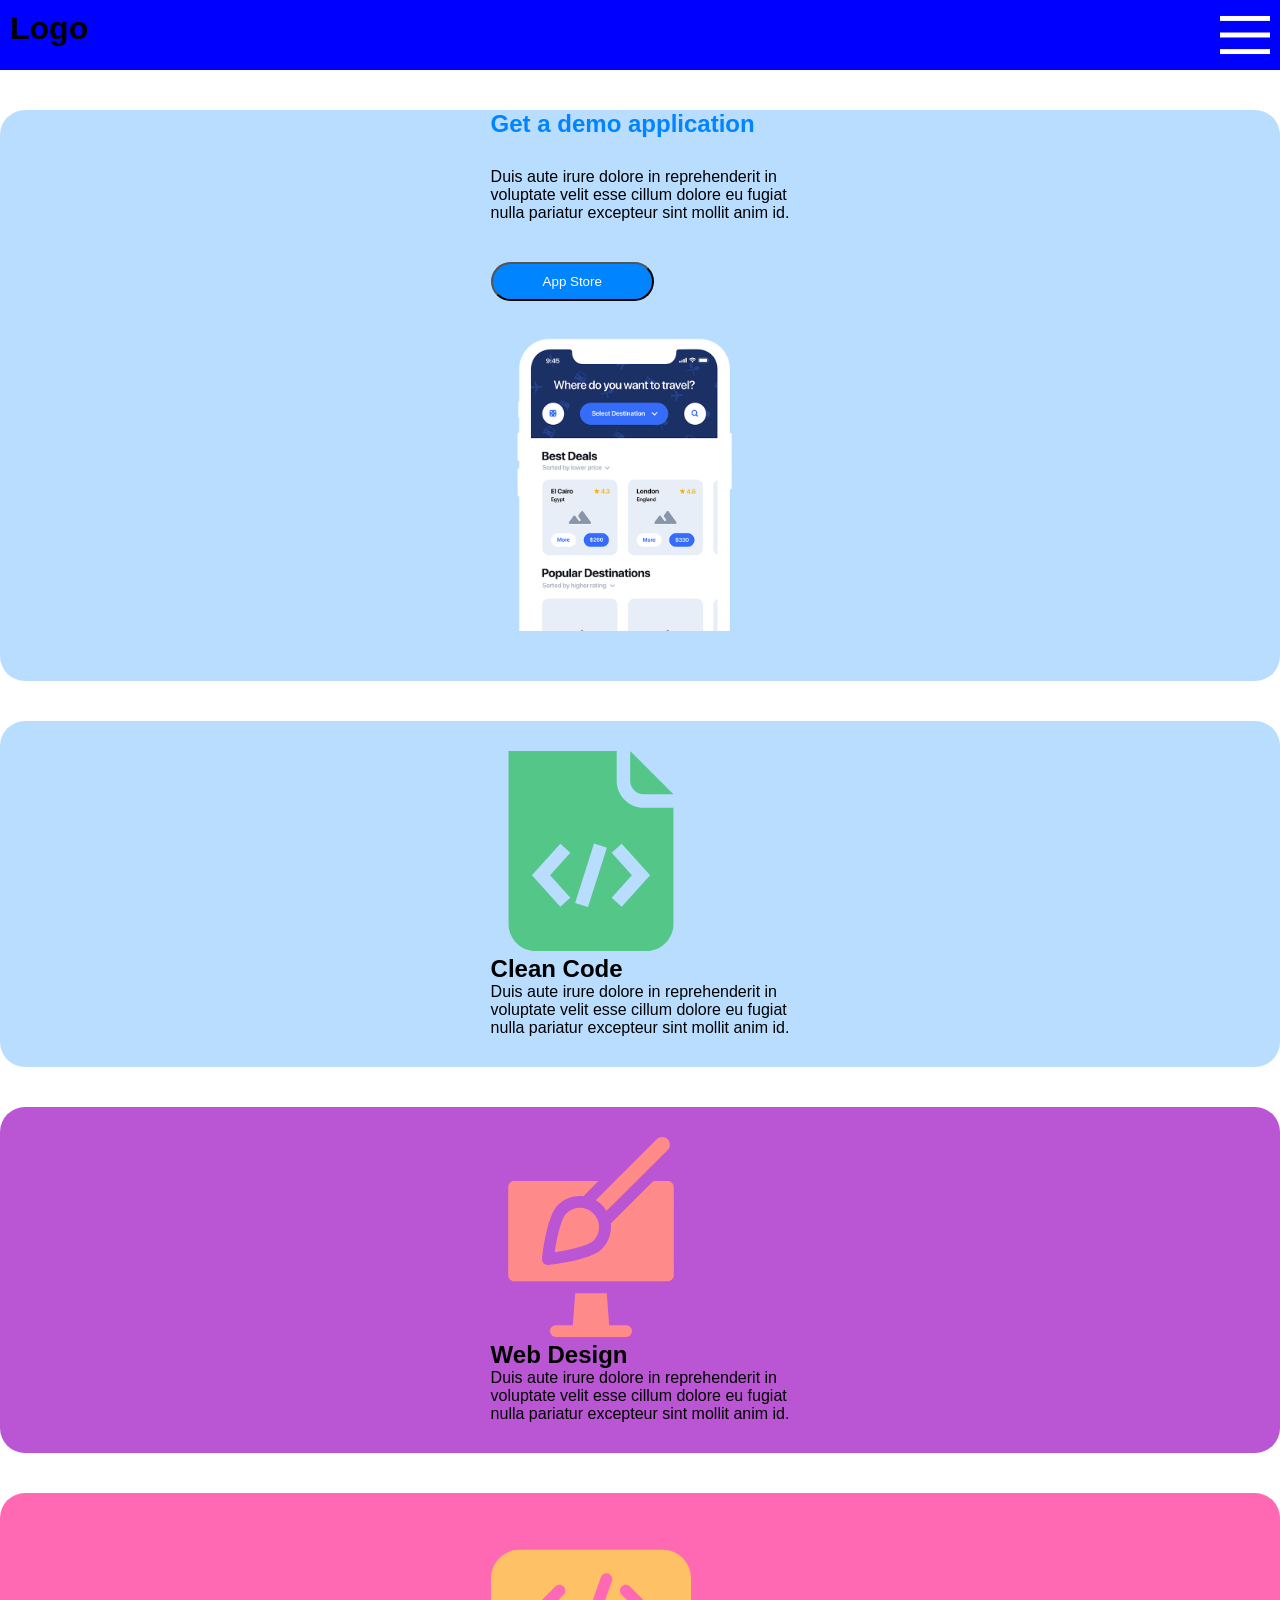
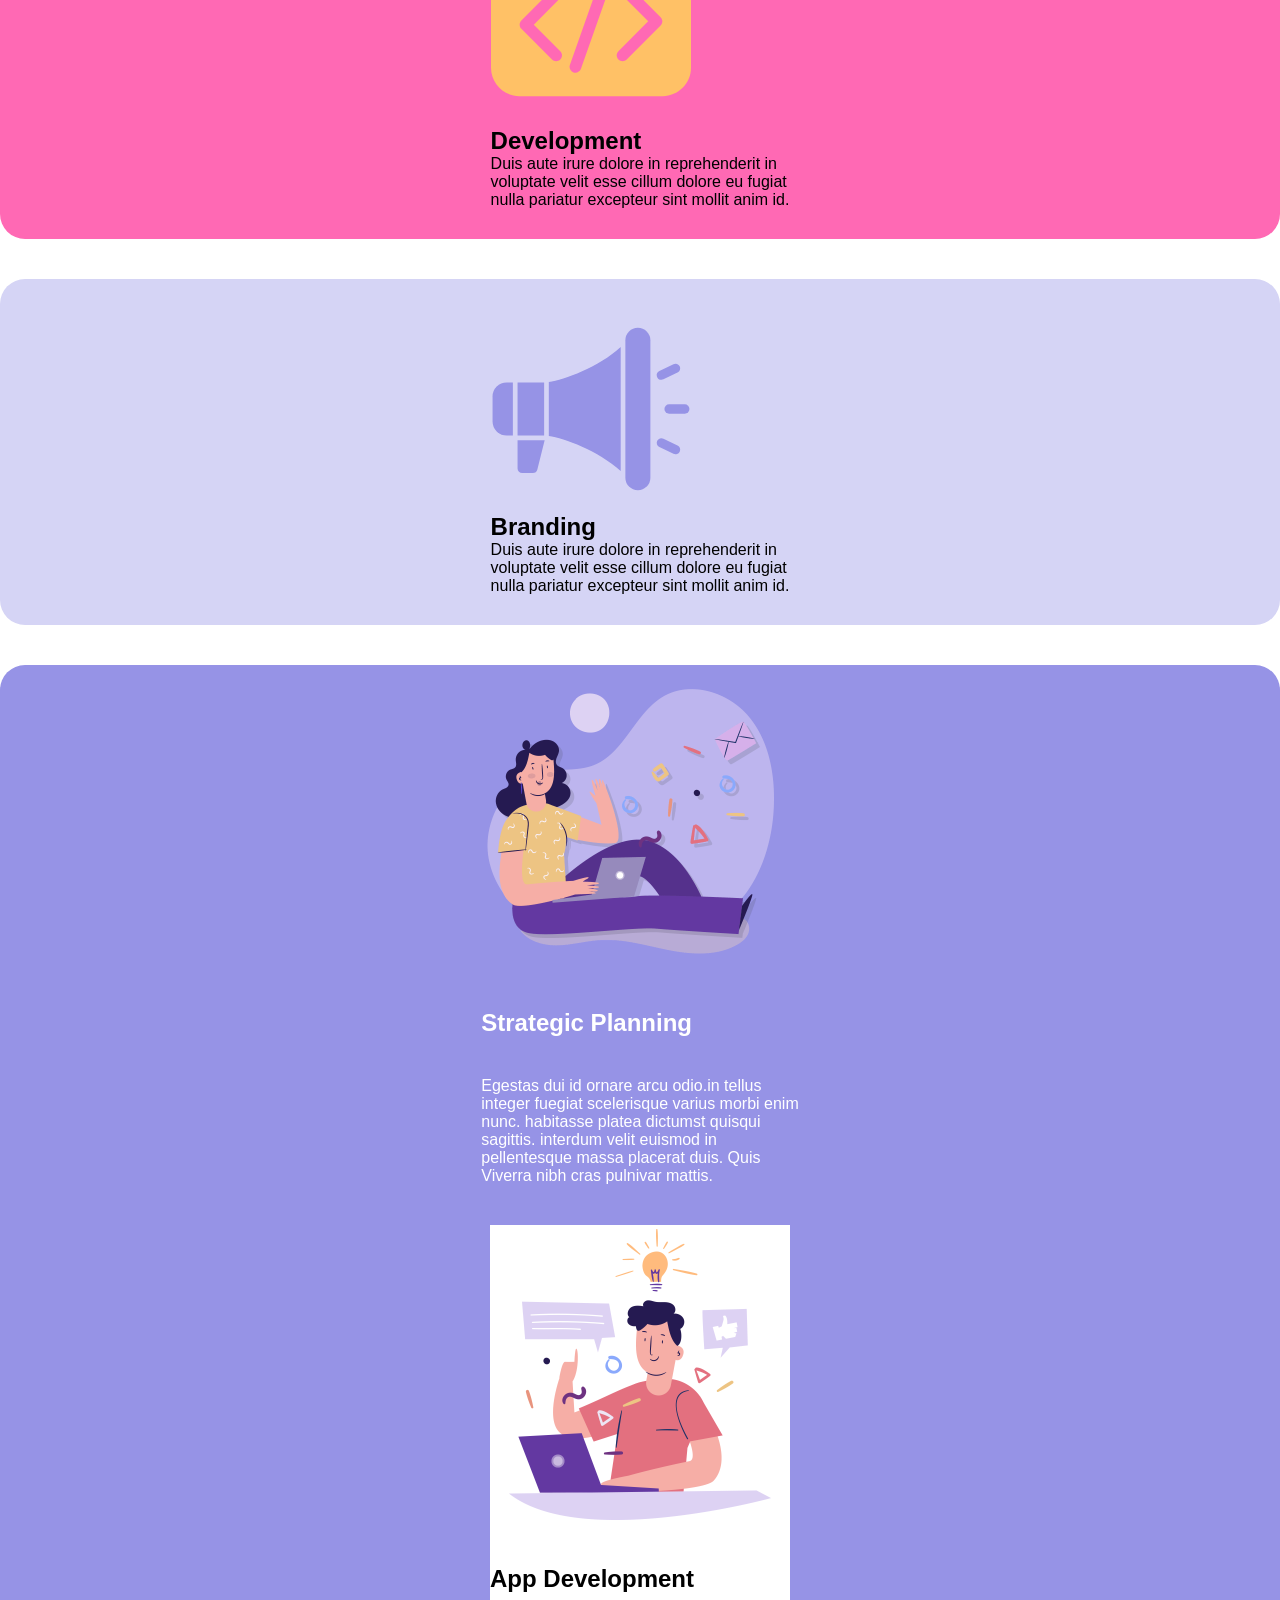
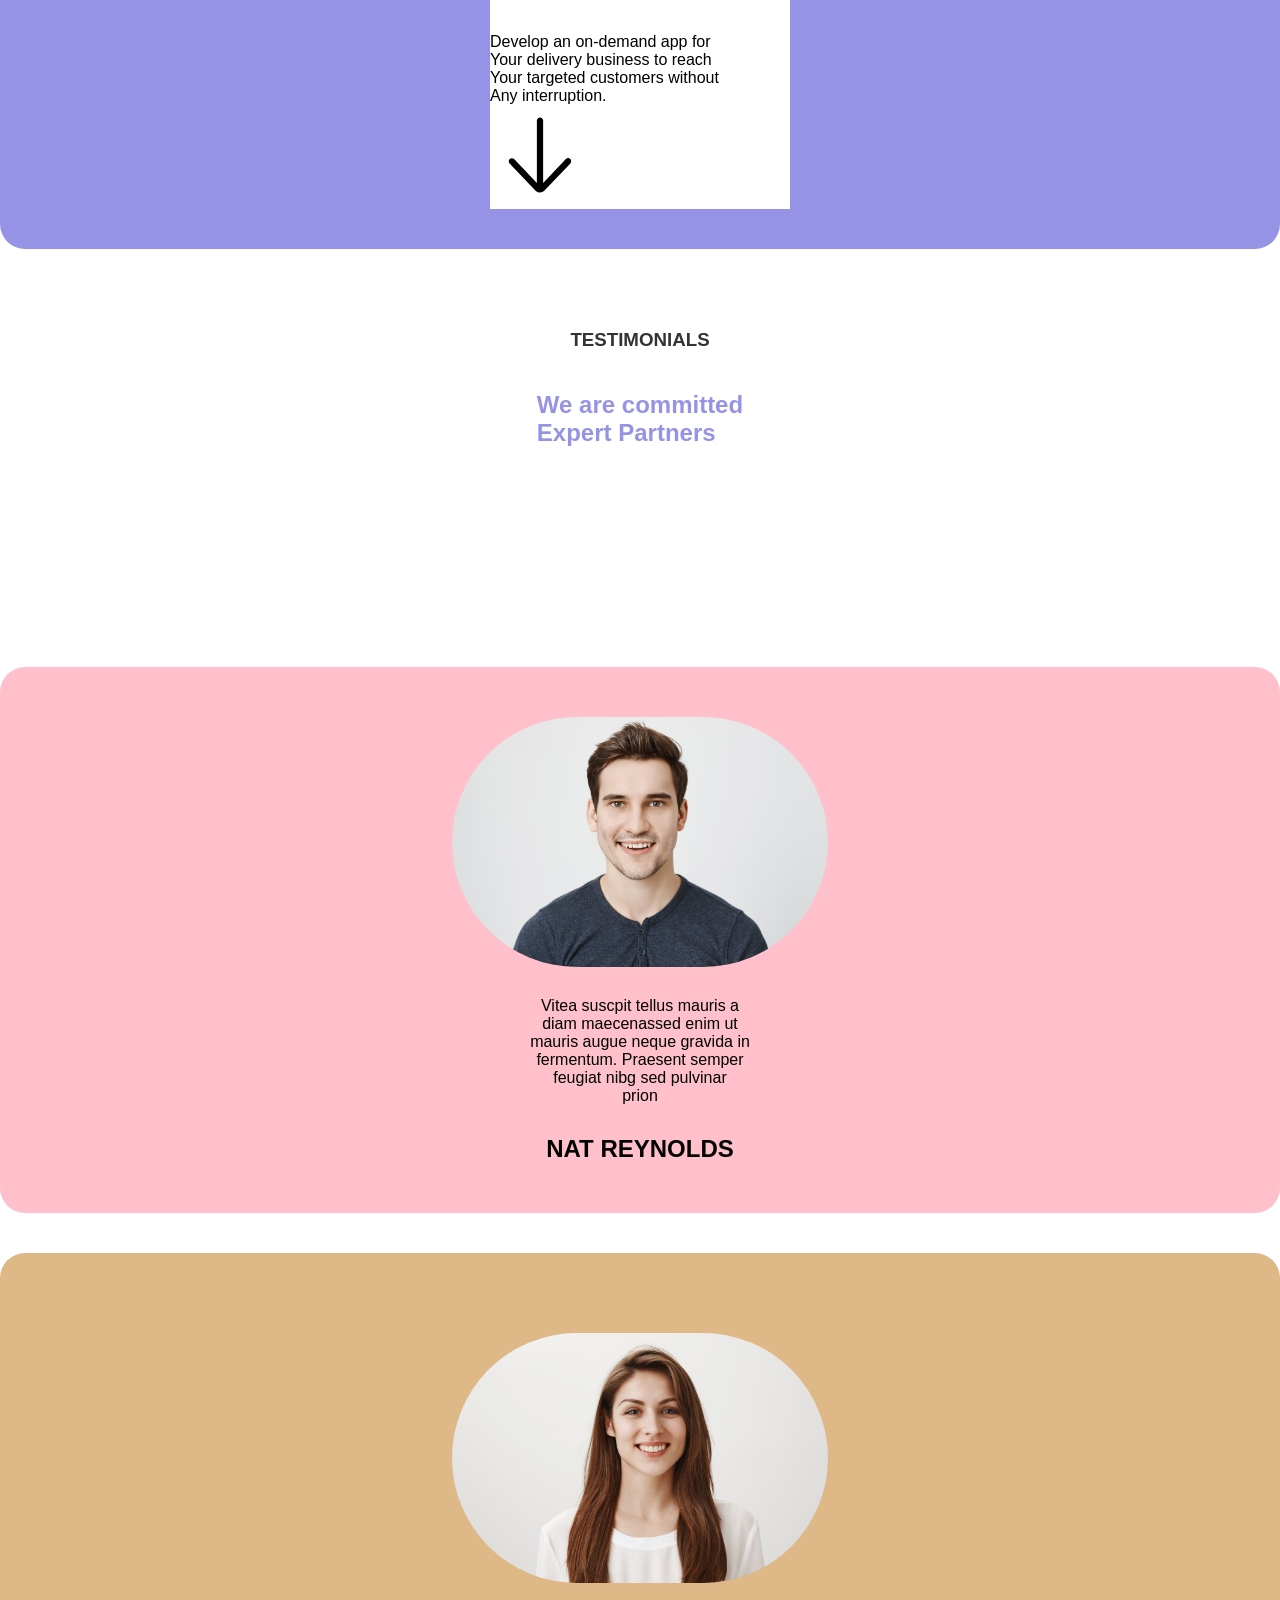
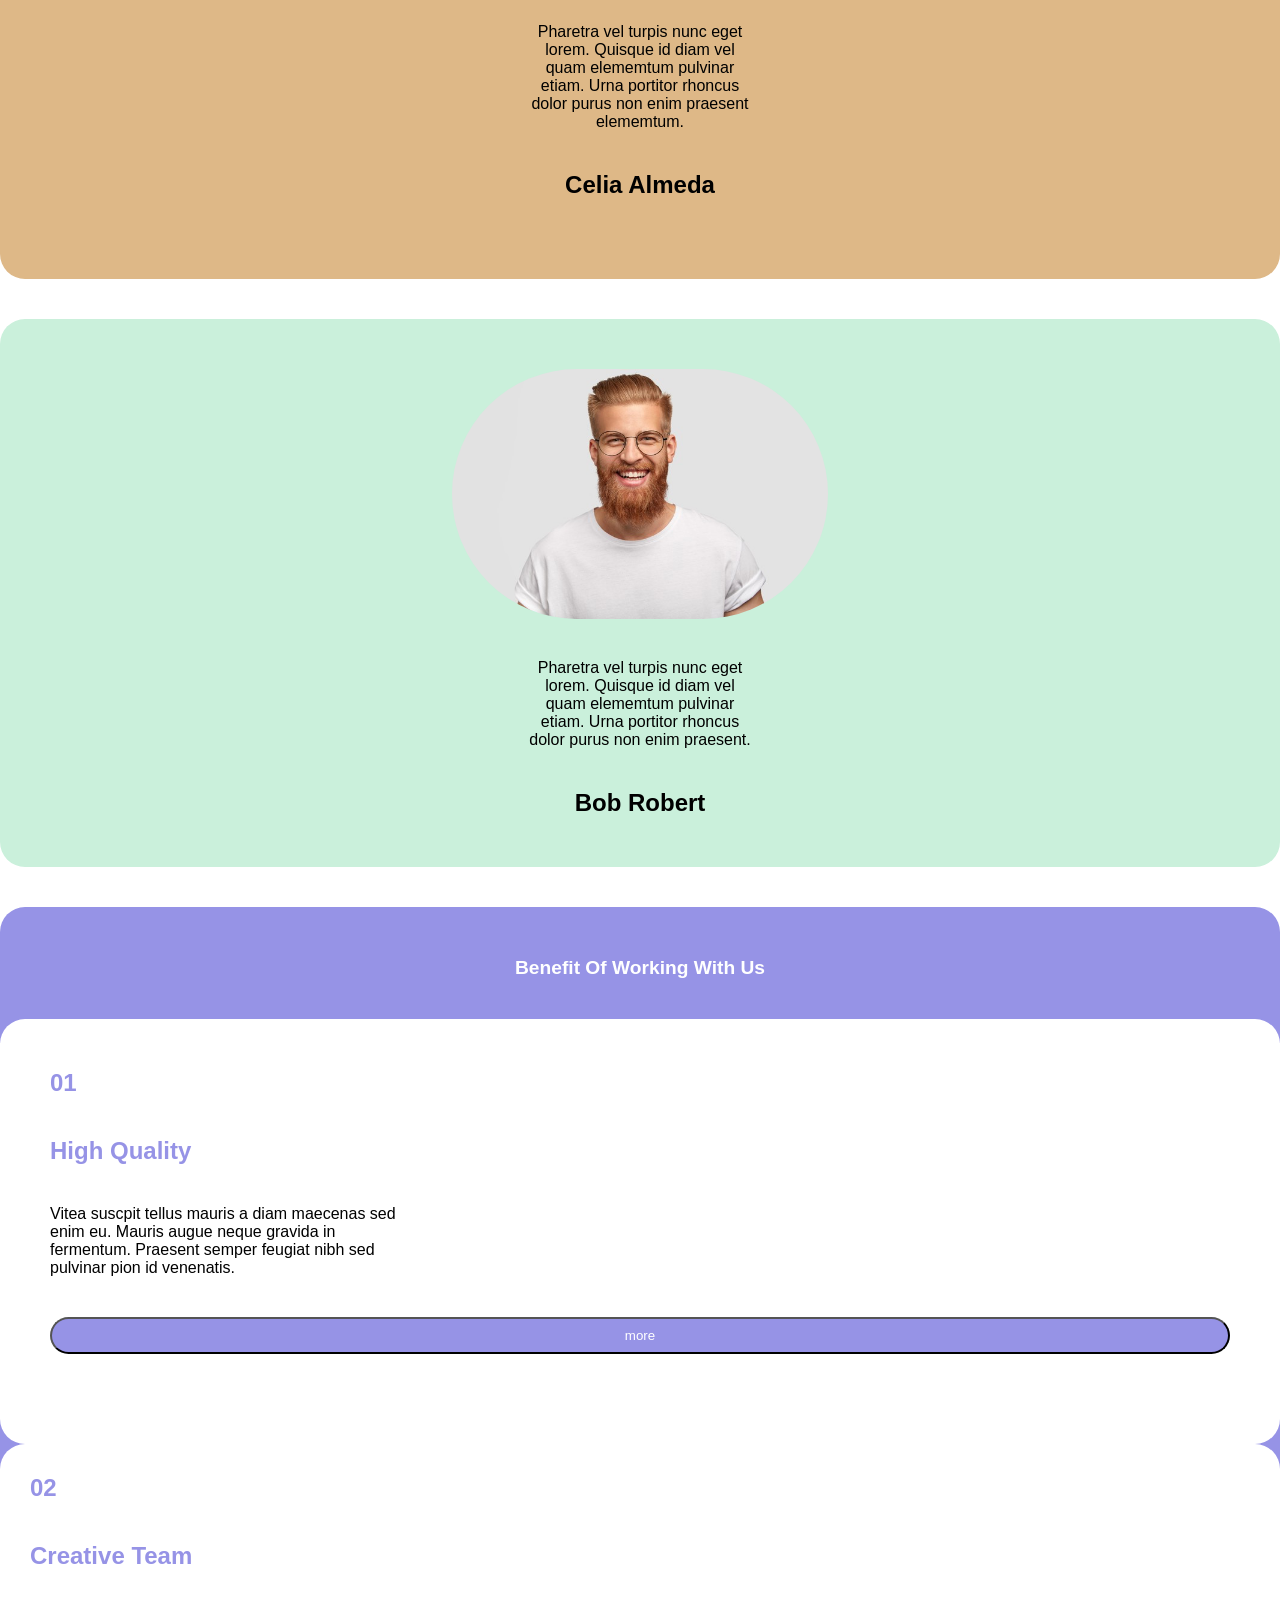
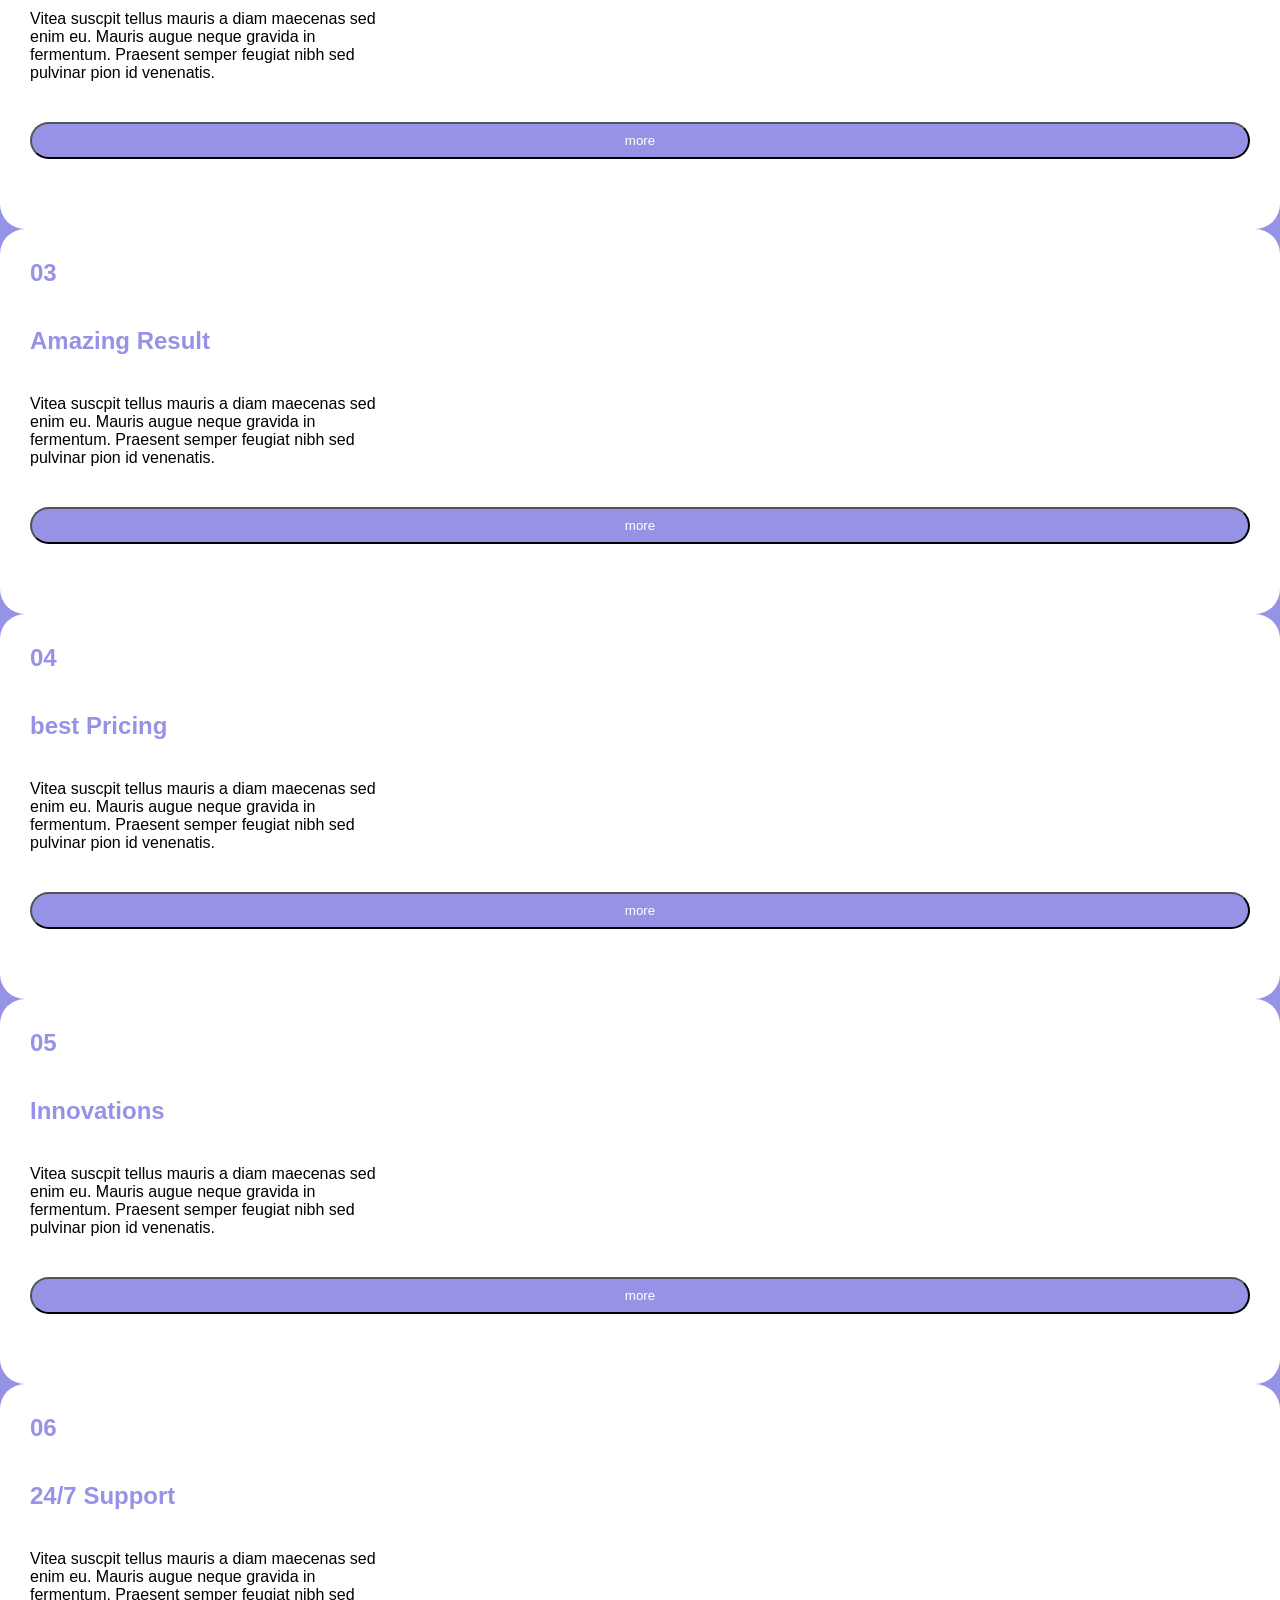
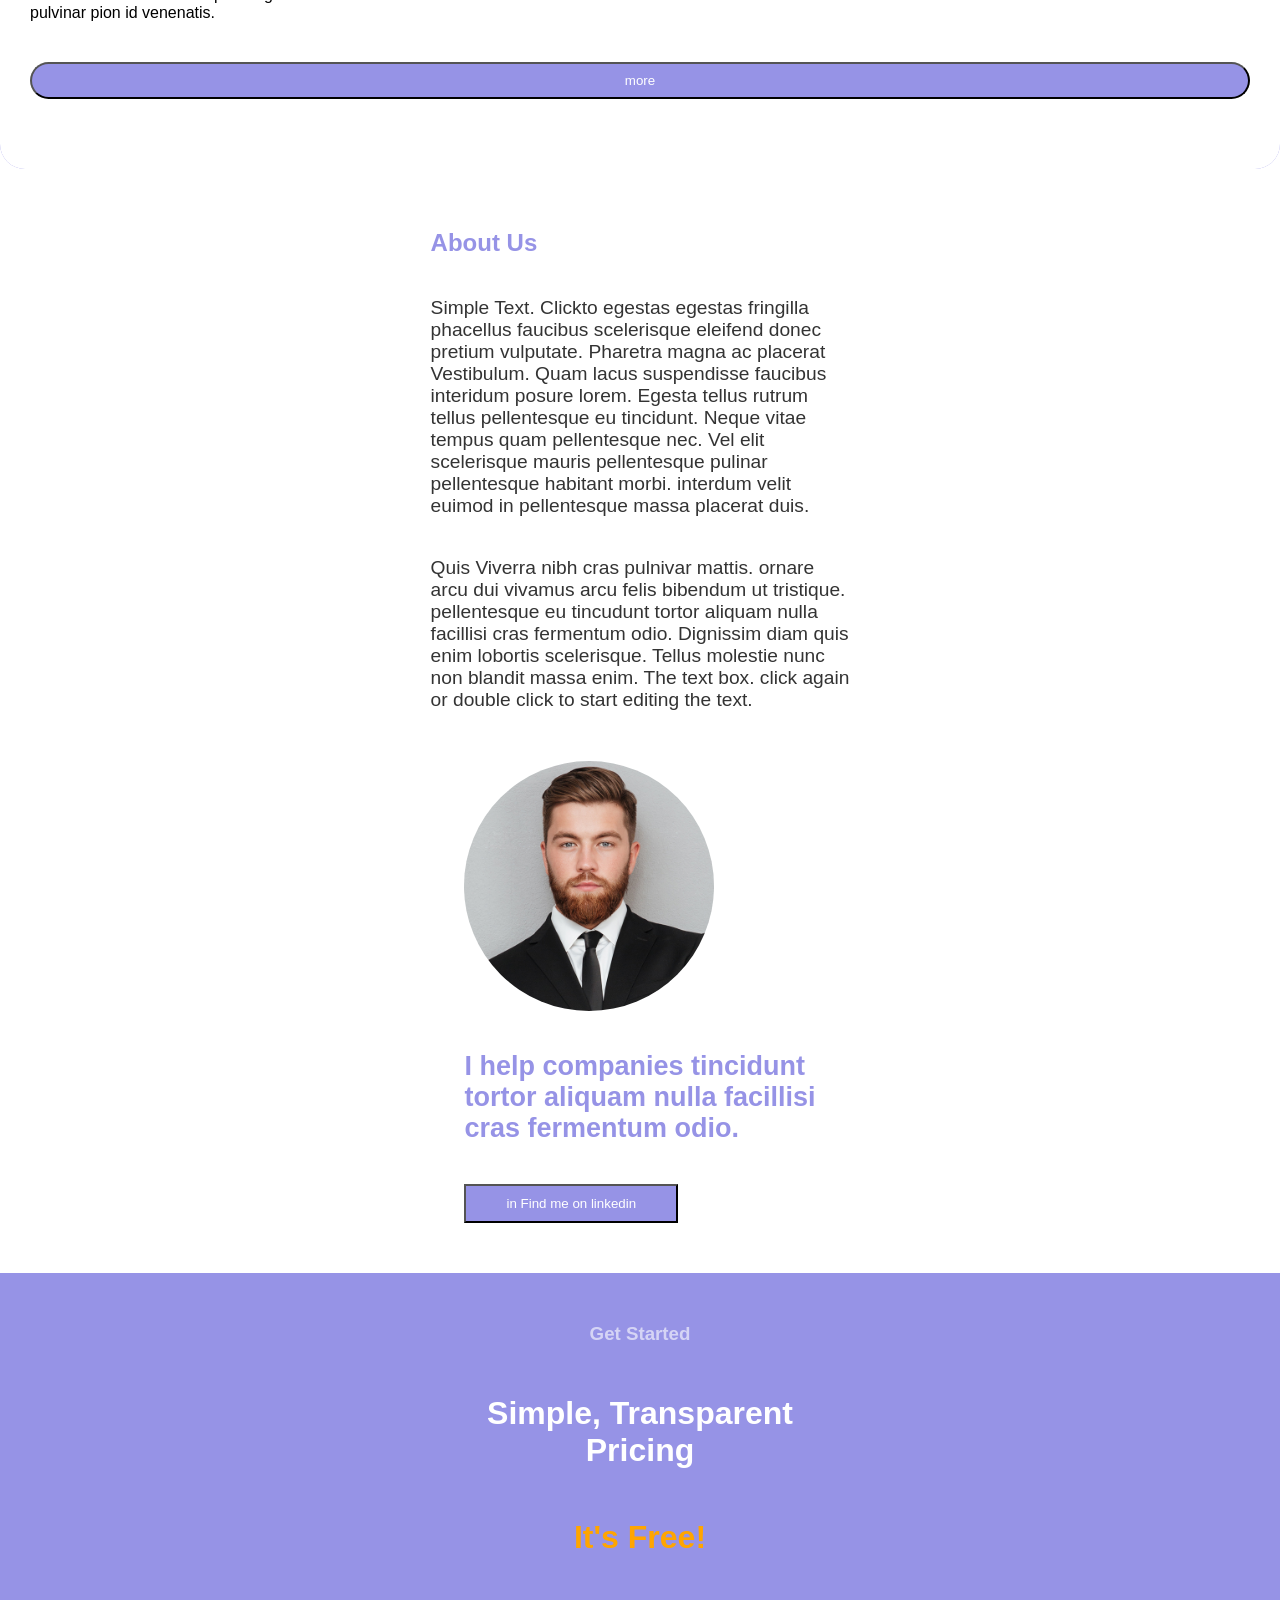
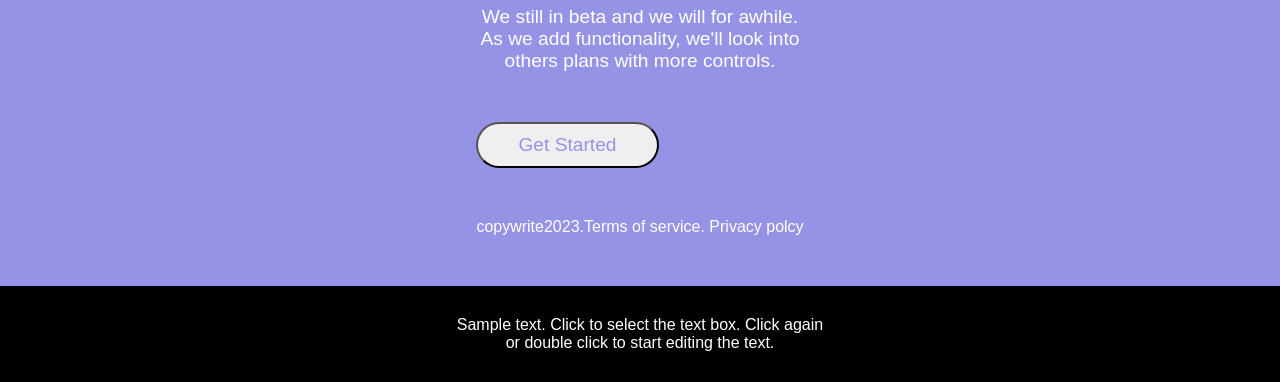
==== commit b563a2f7: "mobile" ====
--- a/index.htm
+++ b/index.htm
@@ -26,7 +26,7 @@
         <img id="image" src="/images/blue_phone.png" alt="#" height="300px">
             </article>
             </section>
-            <section>
+            <section id="main_code">
             <article>
                 <img src="/images/code.svg" alt="#" height="200px">
             <h2>Clean Code</h2>
@@ -35,7 +35,7 @@
             <p>nulla pariatur excepteur sint mollit anim id.</p>
         </article>
             </section>
-            <section>
+            <section id="page_design">
         <article>
             <img src="/images/design.svg" alt="#" height="200px">
             <h2>Web Design</h2>
@@ -44,7 +44,7 @@
             <p>nulla pariatur excepteur sint mollit anim id.</p>
         </article>
         </section>
-        <section>
+        <section id="page_dev">
         <article>
             <img src="/images/development.svg" alt="#" height="200px">
             <h2>Development</h2>
@@ -53,7 +53,7 @@
             <p>nulla pariatur excepteur sint mollit anim id.</p>
         </article>
         </section>
-        <section>
+        <section id="page_brand">
         <article>
             <img src="/images/branding.svg" alt="#" height="200px">
             <h2>Branding</h2>
@@ -62,135 +62,152 @@
             <p>nulla pariatur excepteur sint mollit anim id.</p>
         </article>
         </section>
-        <section>
+        <section id="page_weave">
         <article>
             <img src="/images/waving_woman.png" alt="#" height="300px">
-            <h2>Strategic Planning</h2>
+            <h2 id="plan">Strategic Planning</h2>
+            <di id="petty">
             <p>Egestas dui id ornare arcu odio.in tellus</p>
             <p>integer fuegiat scelerisque varius morbi enim</p>
             <p>nunc. habitasse platea dictumst quisqui</p>
             <p>sagittis. interdum velit euismod in</p>
             <p>pellentesque massa placerat duis. Quis</p>
             <p>Viverra nibh cras pulnivar mattis.</p>
-            </article>
-        <article>
-            <img src="/images/development.svg" alt="#" height="300px">
-            <h2>App Development</h2>
+            </div>
+            </article>
+        <article id="man">
+            <img src="/images/idea_man.png"  alt="#" height="300">
+            <h2 id="apple">App Development</h2>
+            <div>
             <p>Develop an on-demand app for</p>
             <p>Your delivery business to reach</p>
             <p>Your targeted customers without</p>
             <p>Any interruption.</p>
-            <img src="/images/arrow.svg" alt="#" height="100px">
+            <img id="arrow" src="/images/arrow.svg" alt="#" height="100px">
+            </div>
             </section>
             <section>
-        <articel>
-            <h3>Testimonials</h3>
+        <articel id="test">
+            <h3 id="young">TESTIMONIALS</h3>
+            <div id="expert">
             <h1>We are committed</h1>
             <h1>Expert Partners</h1>
+            </div>
+            <div id="place">
             <p>We place huge value on strong </p>
             <p>strong relationships and have seen the</p>
             <p>the benefits they bring to our business</p>
             <p>customer feedback is vital</p>
             <p>helping us to get it right.</p>
+            </div>
         </article>
     </section>
-    <section>
-        <article>
-            <img src="/images/testimonial_three.jpg" alt="#" height="250px">
+    <section id="three">
+        <article>
+            <img id="moon" src="/images/testimonial_three.jpg" alt="#" height="250px">
+            <div id="star">
             <p>Vitea suscpit tellus mauris a</p>
             <p>diam maecenassed enim ut</p>
             <p>mauris augue neque gravida in</p>
             <p>fermentum. Praesent semper</p>
             <p>feugiat nibg sed pulvinar</p>
             <p>prion</p>
-            <h2>NAT REYNOLDS</h2>
-        </article>
-        </section>
-        <section>
+            </div>
+            <h2 id="nat">NAT REYNOLDS</h2>
+        </article>
+        </section>
+        <section id="two">
         <artice>
-            <img src="/images/testimonial_two.jpg" alt="#" height="250">
+            <img id="queen" src="/images/testimonial_two.jpg" alt="#" height="250">
+            <div id="pages">
             <p>Pharetra vel turpis nunc eget</p>
             <P>lorem. Quisque id diam vel</P>
             <p>quam elememtum pulvinar</p>
             <p>etiam. Urna portitor rhoncus</p>
             <p>dolor purus non enim praesent</p>
             <p>elememtum.</p>
-            <h2>Celia Almeda</h2>
+            </div>
+            <h2 id="cell">Celia Almeda</h2>
         </article>
     </section>
-    <section>
-        <article>
-            <img src="/images/testimonial_one.jpg" alt="#" height="250px">
+    <section id="one">
+        <article>
+            <img id="color" src="/images/testimonial_one.jpg" alt="#" height="250px">
+            <div id="plant">
             <p>Pharetra vel turpis nunc eget</p>
             <p>lorem. Quisque id diam vel</p>
             <p>quam elememtum pulvinar</p>
             <p>etiam. Urna portitor rhoncus</p>
             <p>dolor purus non enim praesent.</p>
-            <h2>Bob Robert</h2>
-        </article>
-        </section>
-        <section>
-        <article>
-            <h1>Benefit of working with us</h1>
-            <h2>01</h2>
-            <h2>High Quality</h2>
+            </div>
+            <h2 id="hot">Bob Robert</h2>
+        </article>
+        </section>
+        <section id="page_benefit">
+        <article>
+            <h1 id="hello">Benefit Of Working With Us</h1>
+            <div id="whom">
+            <h2 id="heat">01</h2>
+            <h2 id="high">High Quality</h2>
             <p>Vitea suscpit tellus mauris a diam maecenas sed</p>
             <p>enim eu. Mauris augue neque gravida in</p>
             <p>fermentum. Praesent semper feugiat nibh sed</p>
             <p>pulvinar pion id venenatis.</p>
-            <button>more</button>
-        </article>
-            <article>
-                <h2>02</h2>
-                <h2>Creative Team</h2>
-                <p>Vitea suscpit tellus mauris a diam maecenas sed</p>
-                <p>enim eu. Mauris augue neque gravida in</p>
-                <p>fermentum. Praesent semper feugiat nibh sed</p>
-                <p>pulvinar pion id venenatis.</p>
-                <button>more</button>
-            </article>
-            <article>
-                <h2>03</h2>
-                <h2>Amazing Result</h2>
-                <p>Vitea suscpit tellus mauris a diam maecenas sed</p>
-                <p>enim eu. Mauris augue neque gravida in</p>
-                <p>fermentum. Praesent semper feugiat nibh sed</p>
-                <p>pulvinar pion id venenatis.</p>
-                <button>more</button>
-            </article>
-                <h2>04</h2>
-                <h2>best Pricing</h2>
+            <button id="more">more</button>
+            </div>
+        </article>
+            <article id="mum">
+                <h2 id="heat">02</h2>
+                <h2 id="high">Creative Team</h2>
+                <p>Vitea suscpit tellus mauris a diam maecenas sed</p>
+                <p>enim eu. Mauris augue neque gravida in</p>
+                <p>fermentum. Praesent semper feugiat nibh sed</p>
+                <p>pulvinar pion id venenatis.</p>
+                <button id="more">more</button>
+            </article>
+            <article id="mum">
+                <h2 id="heat">03</h2>
+                <h2 id="high">Amazing Result</h2>
+                <p>Vitea suscpit tellus mauris a diam maecenas sed</p>
+                <p>enim eu. Mauris augue neque gravida in</p>
+                <p>fermentum. Praesent semper feugiat nibh sed</p>
+                <p>pulvinar pion id venenatis.</p>
+                <button id="more">more</button>
+            </article>
+            <article id="mum">
+                <h2 id="heat">04</h2>
+                <h2 id="high">best Pricing</h2>
                 <p>Vitea suscpit tellus mauris a diam maecenas sed</p>
                 <p>enim eu. Mauris augue neque gravida in</p>
                 <p>fermentum. Praesent semper feugiat nibh sed</p>
                 <p>pulvinar pion id venenatis.</p>
 
-                <button>more</button>
-        </article>
-            <article>
-                <h2>05</h2>
-                <h2>Innovations</h2>
+                <button id="more">more</button>
+        </article>
+            <article id="mum">
+                <h2 id="heat">05</h2>
+                <h2 id="high">Innovations</h2>
                 <p>Vitea suscpit tellus mauris a diam maecenas sed</p>
                 <p>enim eu. Mauris augue neque gravida in</p>
                 <p>fermentum. Praesent semper feugiat nibh sed</p>
                 <p>pulvinar pion id venenatis.</p>
 
-                <button>more</button>
-            </article>
-            <article>
-                <h2>06</h2>
-                <h2>24/7 Support</h2>
+                <button id="more">more</button>
+            </article>
+            <article id="mum">
+                <h2 id="heat">06</h2>
+                <h2 id="high">24/7 Support</h2>
                 <p>Vitea suscpit tellus mauris a diam maecenas sed</p>
                 <P>enim eu. Mauris augue neque gravida in</P>
                 <p>fermentum. Praesent semper feugiat nibh sed</p>
                 <p>pulvinar pion id venenatis.</p>
-                <button>more</button>
-            </article>
-            </section>
-            <section> 
-            <article>
-                <h1>About Us</h1>
-                <div>
+                <button id="more">more</button>
+            </article>
+            </section>
+            <section id="page_about"> 
+            <article>
+                <h1 id="about">About Us</h1>
+                <div id="meal">
                 <p>Simple Text. Clickto egestas egestas fringilla</p>
                 <p>phacellus faucibus scelerisque eleifend donec</p>
                 <p>pretium vulputate. Pharetra magna ac placerat</p>
@@ -213,30 +230,33 @@
                 </div>
             </article>
             </section>
-            <section>
-            <article>
-                <img src="/images/boss.jpg" alt="#" height="250px">
+            <section id="page_boss">
+            <article>
+                <img id="bread" src="/images/boss.jpg" alt="#" height="250px">
+                <div id="yellow">
                  <h2>I help companies tincidunt</h2>
                  <h2>tortor aliquam nulla facillisi</h2>
                  <h2>cras fermentum odio.</h2>
-                 <button>in Find me on linkedin</button>
-                 <section>
-                    <section>
-            </article>
+                </div>
+                 <button id="boss">in Find me on linkedin</button>
+            </section>
+                    <section id="page_start">
                  <article>
-                 <h1>Get Started</h1>
-                 <h2>Simple, Transparent</h2>
-                 <h2>Pricing</h2>
-                 <h2>It's Free!</h2>
+                 <h1 id="Get">Get Started</h1>
+                 <h2 id="sample">Simple, Transparent</h2>
+                 <h2 id="sample">Pricing</h2>
+                 <h2 id="free">It's Free!</h2>
+                 <div id="place">
                  <p>We still in beta and we will for awhile.</p>
                  <p>As we add functionality, we'll look into</p>
                  <p>others plans with more controls.</p>
-                 <button>Get Started</button>
-                 <p>copywrite2023.Terms of service. Privacy polcy</p>
+                 </div>
+                 <button id="button">Get Started</button>
+                 <p id="copy">copywrite2023.Terms of service. Privacy polcy</p>
                  </article>
                  </section>
                 </main>
-                    <footer>
+                    <footer id="page_footer">
                  <p>Sample text. Click to select the text box. Click again</p>
                  <p>or double click to start editing the text.</p>
                     </footer>
--- a/css/style.css
+++ b/css/style.css
@@ -26,6 +26,9 @@
 #page_section{
   display:grid;
   place-items: center;
+  background-color: #B8DDFF;
+  border: bold;
+  border-radius: 25px;
 }
 
 #demo{
@@ -49,4 +52,362 @@
 #image{
   display:grid;
   margin-bottom: 50px;
+}
+
+#main_code{
+  display:grid;
+  place-items: center;
+  background-color:  #B8DDFF;
+  margin-bottom: 40px;
+  margin-top: 40px;
+  padding: 30px;
+  border: bold;
+  border-radius: 25px;
+
+}
+
+#page_design{
+  display:grid;
+  place-items: center;
+  background-color: mediumorchid;
+  margin-bottom: 40px;
+  padding: 30px;
+  border: bold;
+  border-radius: 25px;
+}
+
+#page_dev{
+  display:grid;
+  place-items: center;
+  background-color: hotpink;
+  margin-bottom: 40px;
+  padding: 30px;
+  border: bold;
+  border-radius: 25px;;
+}
+
+#page_brand{
+  display:grid;
+  place-items: center;
+  background-color: #D5D4F5;
+  margin-bottom: 40px;
+  border: bold;
+  border-radius: 25px;
+  padding: 30px;
+}
+
+#page_weave{
+  display:grid;
+  background-color:#9693E6 ;
+  place-items: center;
+  margin-bottom: 40px;
+  border: bold;
+  border-radius: 25px;
+}
+
+#plan{
+  display:grid;
+  color:white;
+  margin-top: 40px;
+  margin-bottom: 40px;
+}
+ 
+#petty{
+  display:grid;
+  color: white;
+  margin-bottom: 40px;
+}
+
+#man{
+  display:grid;
+  background-color: white;
+  margin-bottom: 40px;
+  text-align: justify;
+}
+
+#apple{
+  display:grid;
+  margin-top: 40px;
+  margin-bottom: 40px;
+}
+
+#test{
+  display:grid;
+  place-items: center;
+}
+
+#young{
+  display:grid;
+  color:#333333;
+  margin-top: 40px;
+  margin-bottom: 20px;
+}
+
+#expert{
+  display:grid;
+  margin-bottom: 20px;
+  margin-top: 20px;
+  color:#9693E6;
+}
+
+#place{
+  display:grid;
+  color:#333333;
+  margin-bottom: 40px;
+  font-size: larger;
+  text-align:center;
+}
+
+#three{
+  display:grid;
+  place-items: center;
+  background-color: pink;
+  margin-top: 40px;
+  margin-bottom: 40px;
+  padding:50px 50px;
+  border:bold;
+  border-radius: 25px;
+}
+
+#moon{
+  display:grid;
+  border-radius: 400px;
+  margin-bottom: 30px;
+}
+
+#star{
+  display:grid;
+  margin-bottom: 30px;
+  text-align: center;
+}
+
+#nat{
+  display:grid;
+  text-align: center;
+}
+
+#two{
+  display:grid;
+  place-items: center;
+  background-color: burlywood;
+  margin-bottom: 40px;
+  padding: 80px 30px;
+  border:bold;
+  border-radius: 25px;
+}
+
+#queen{
+  display:grid;
+  border-radius: 400px;
+  margin-bottom: 40px;;
+}
+
+#pages{
+  display:grid;
+  text-align: center;
+  margin-bottom: 40px;
+}
+
+#cell{
+  display:grid;
+  text-align: center;
+}
+
+#one{
+  display:grid;
+  place-items: center;
+  margin-bottom: 40px;
+  padding:50px 50px;
+  border: bold;
+  border-radius: 25px;
+  background-color: #CAF0DB;
+}
+
+#color{
+  display:grid;
+  border-radius: 250px;
+  margin-bottom: 40px;
+}
+
+#plant{
+  display:grid;
+  text-align: center;
+  margin-bottom: 40px;
+}
+
+#hot{
+  display:grid;
+  text-align: center;
+}
+
+#page_benefit{
+  display:grid;
+  background-color: #9693E6;
+  margin-bottom: 50px;
+  border-radius: 25px;
+}
+
+#heat{
+  display:grid;
+  color:#9693E6;
+  margin-bottom: 40px;
+}
+
+#hello{
+  display:grid;
+  color:white;
+  margin-bottom: 40px;
+  margin-top: 50px;
+  font-size: larger;
+  text-align: center;
+}
+
+#whom{
+  display:grid;
+  background-color: white;
+  padding:50px;
+  border-radius: 25px;
+}
+
+#mum{
+  display:grid;
+  background-color: white;
+  border-radius: 25px;
+  padding:30px;
+}
+
+#high{
+  display:grid;
+  color:#9693E6;
+  margin-bottom: 40px;
+}
+
+#more{
+  display:grid;
+  margin-top: 40px;
+  margin-bottom: 40px;
+  padding:9px 3px;
+  align-items: start;
+  border-radius: 25px;
+  background-color: #9693E6;
+  color:white;
+}
+
+#yellow{
+  display:grid;
+  color:#9693E6;
+  font-size: large;
+  margin-top: 40px;
+  margin-bottom: 40px;
+}
+
+#bread{
+  display:grid;
+  border: bold;
+  border-radius: 250px;
+}
+
+#page_about{
+  display:grid;
+  place-items: center;
+
+}
+
+#about{
+  display:grid;
+  margin-top: 10px;
+  margin-bottom: 40px;
+  color:#9693E6;
+  font-size: x-large;
+}
+
+#meal{
+  display:grid;
+  margin-bottom: 40px;
+  font-size: larger;
+  color:#333333;
+}
+#lol{
+  display:grid;
+  margin-bottom: 50px;
+  font-size: larger;
+  color:#333333;
+}
+
+#page_boss{
+  display:grid;
+  place-items: center;
+  margin-bottom: 50px;
+}
+
+#boss{
+  display:grid;
+  margin-top: 40px;
+  padding: 10px 40px;
+  background-color:#9693E6;
+  color:white;
+  
+}
+
+#page_start{
+  display:grid;
+  place-items: center;
+  background-color: #9693E6;
+  margin-top: 40px;
+}
+
+#Get{
+  display:grid;
+  margin-top: 50px;
+  margin-bottom: 50px;
+  text-align: center;
+  color:#D5D4F5;
+}
+
+#sample{
+  display:grid;
+  color:white;
+  font-size: xx-large;
+  text-align: center;
+}
+
+#free{
+  display:grid;
+  text-align: center;
+  color:orange;
+  margin-top: 50px;
+  margin-bottom: 50px;
+  font-size: xx-large;
+}
+
+#place{
+  display:grid;
+  text-align: center;
+  color: white;
+  margin-bottom: 50px;
+}
+
+#button{
+  display:grid;
+  padding: 10px 40px;
+  border: bold;
+  border-radius: 25px;
+  color:#9693E6;
+  margin-bottom: 50px;
+  font-size: larger;
+  align-self: center;
+}
+
+#copy{
+  display:grid;
+  color:white;
+  margin-bottom: 50px;
+}
+
+#page_footer{
+  display:grid;
+  background-color: black;
+  color:white;
+  place-items: center;
+  padding:30px 10px
 }
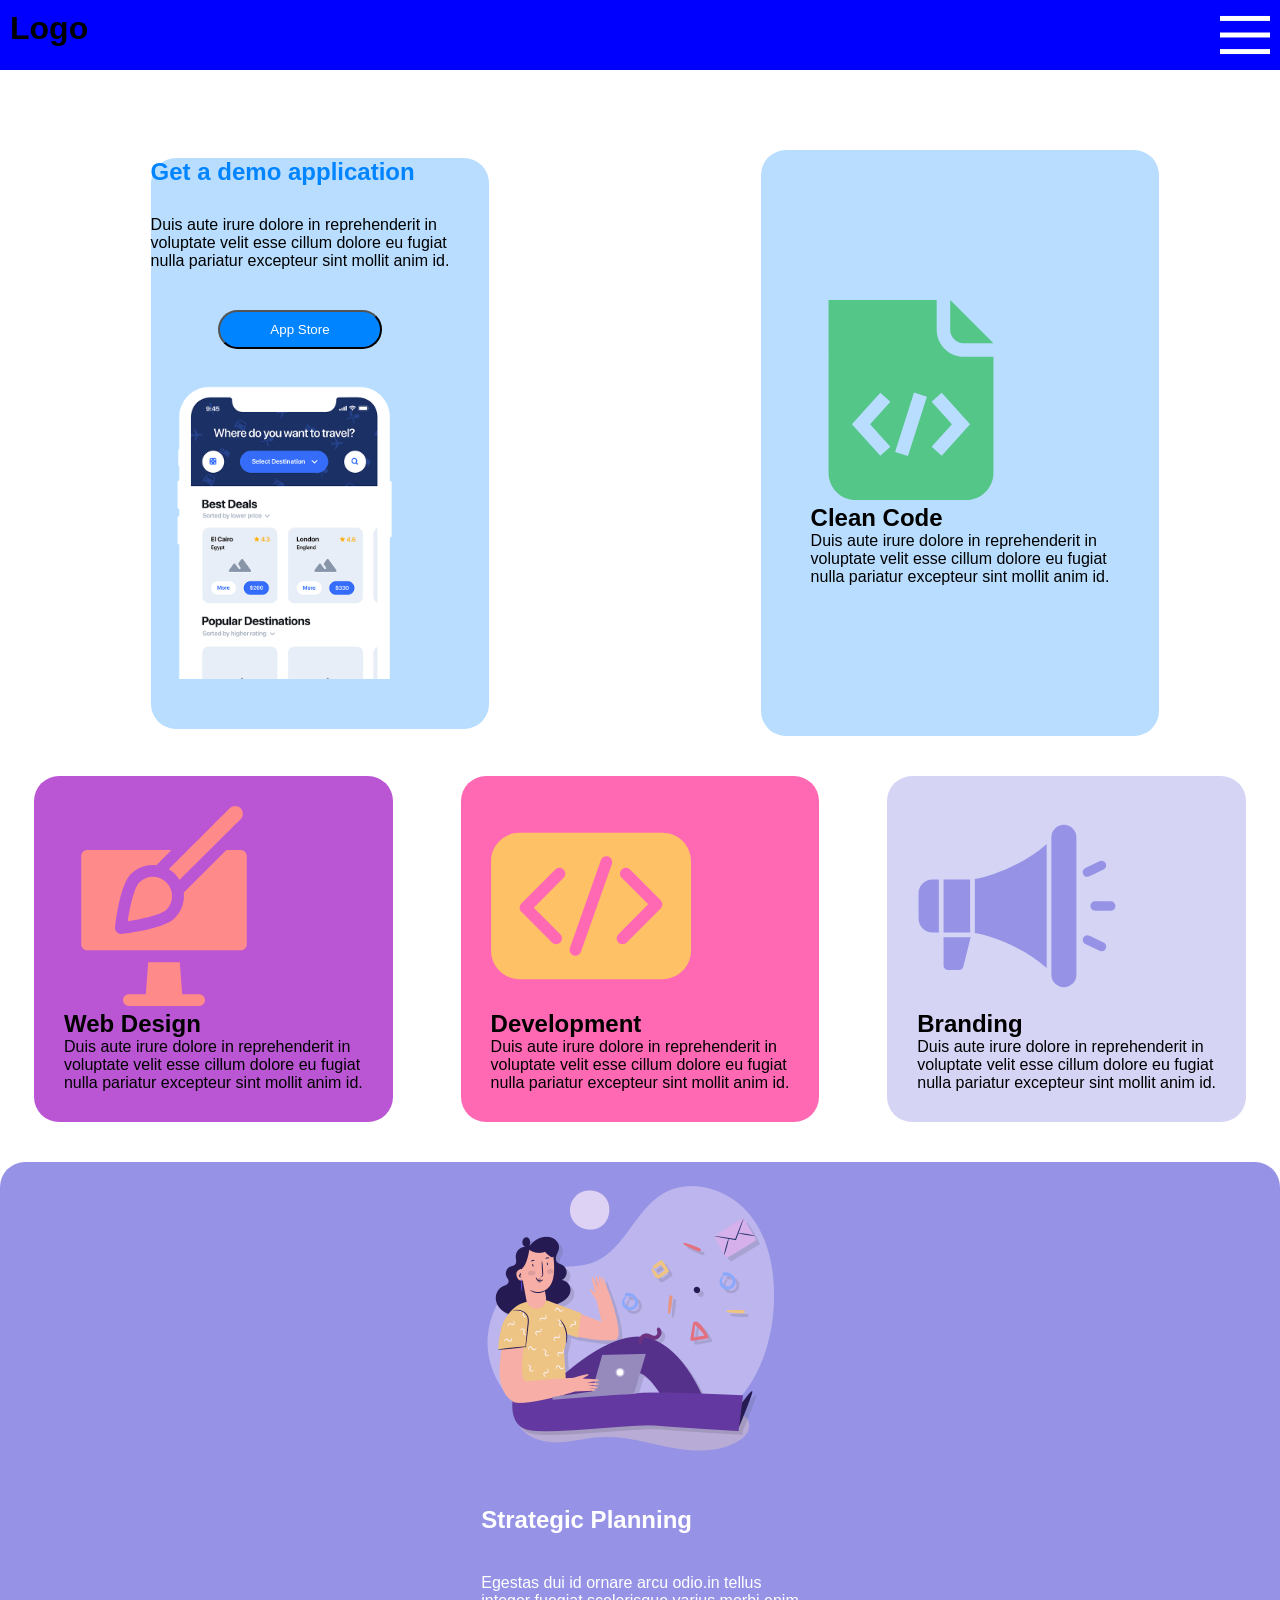
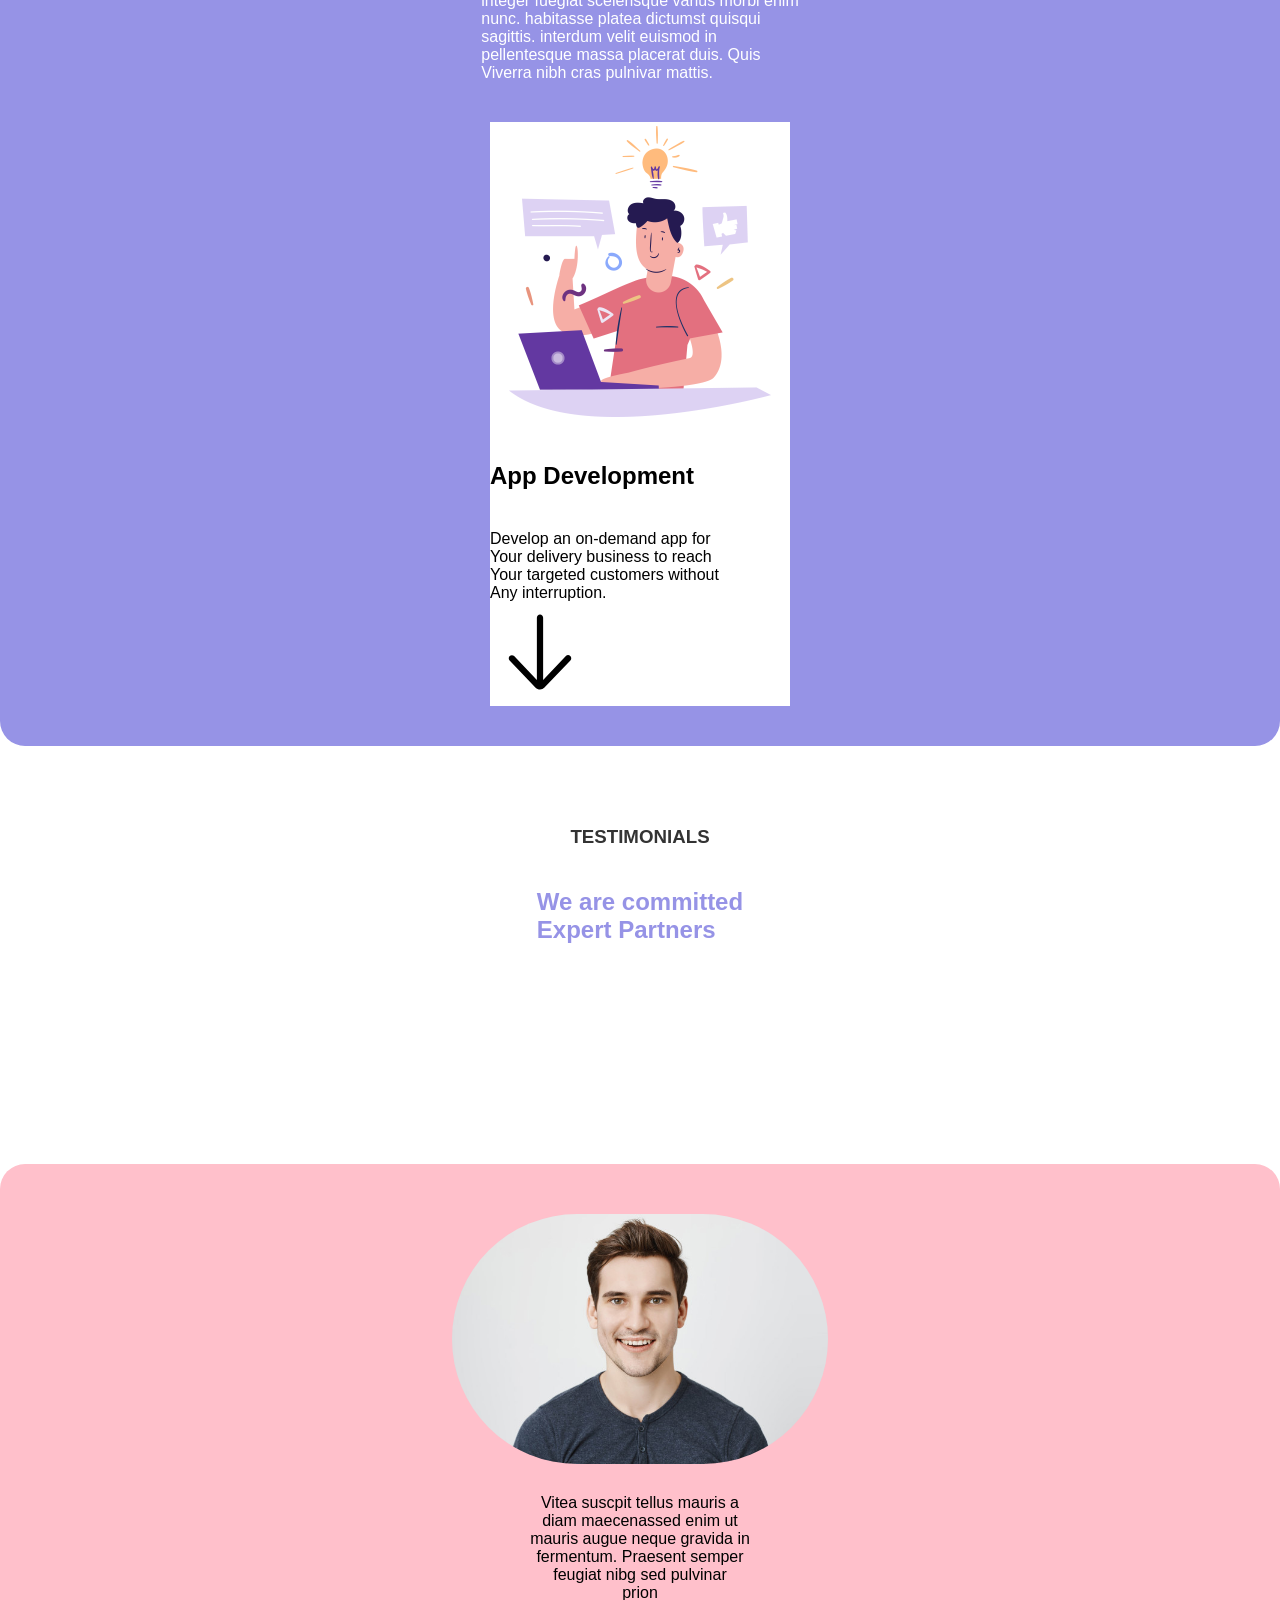
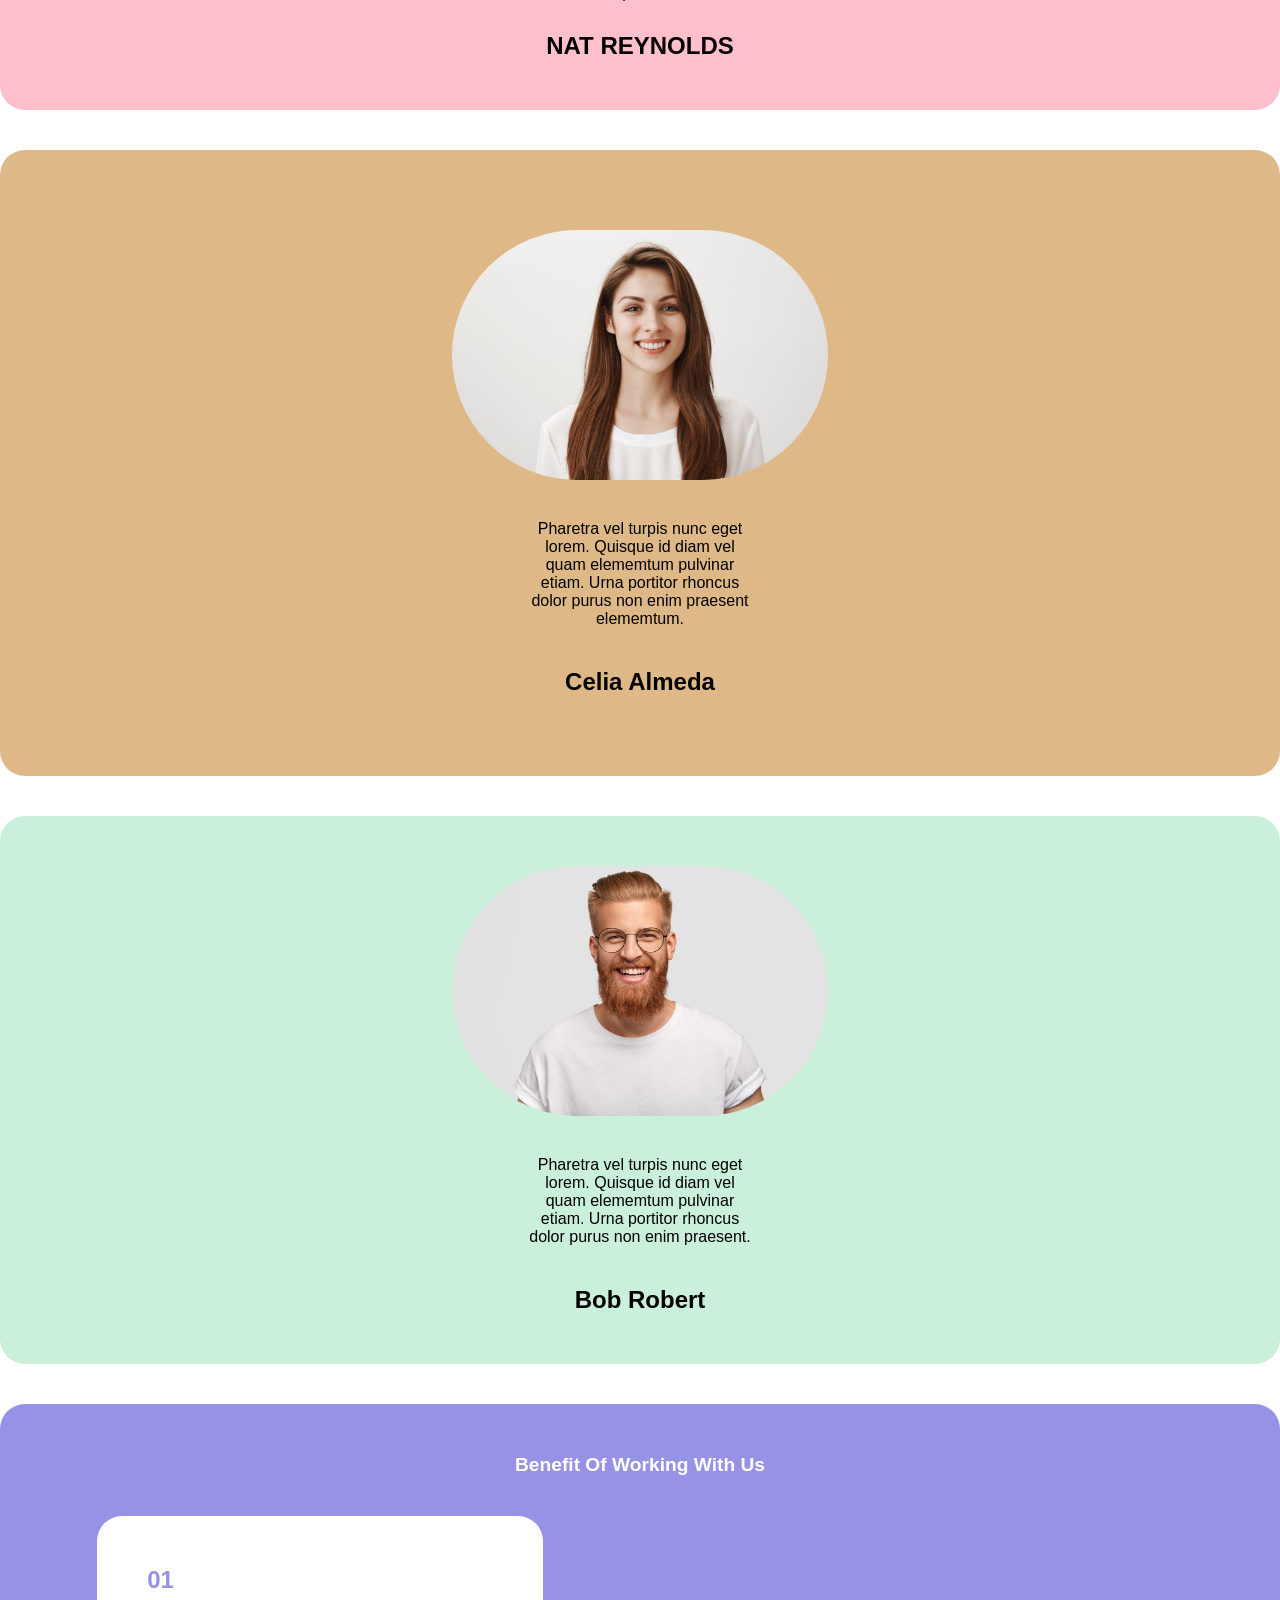
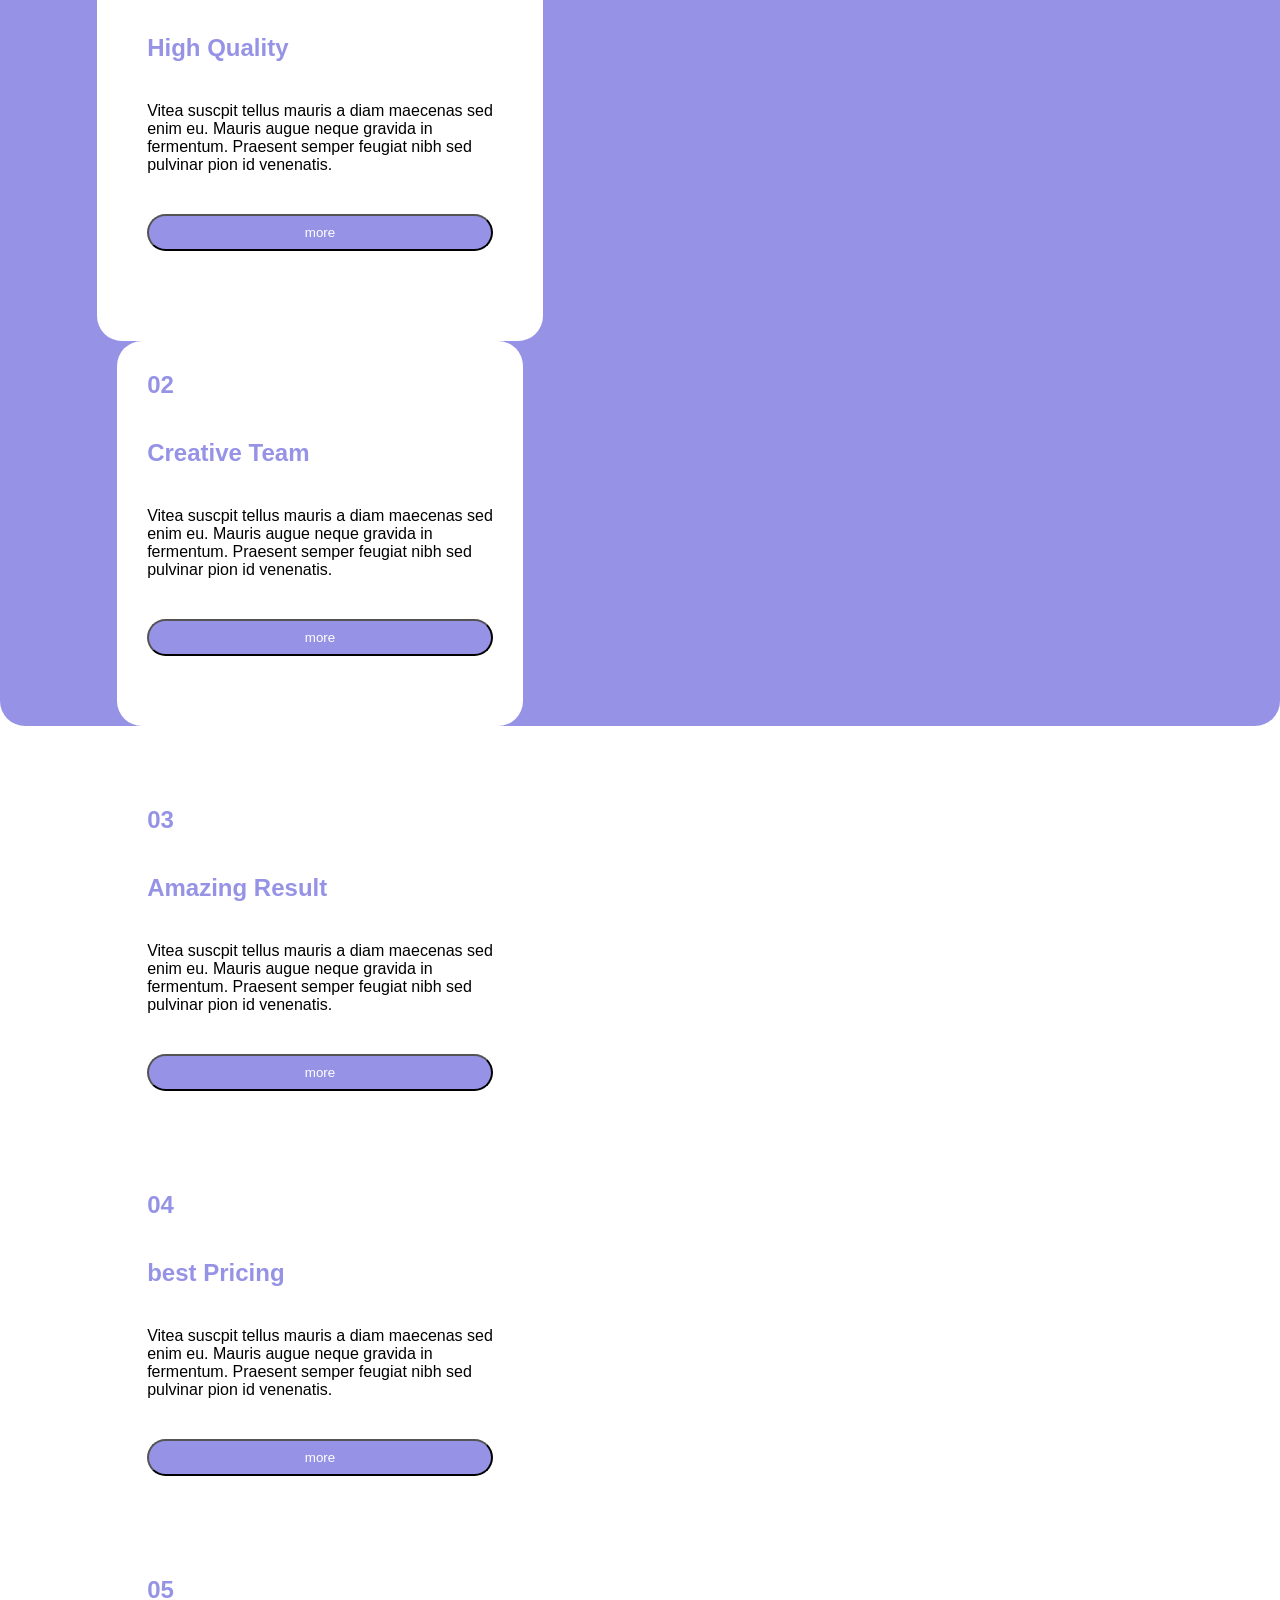
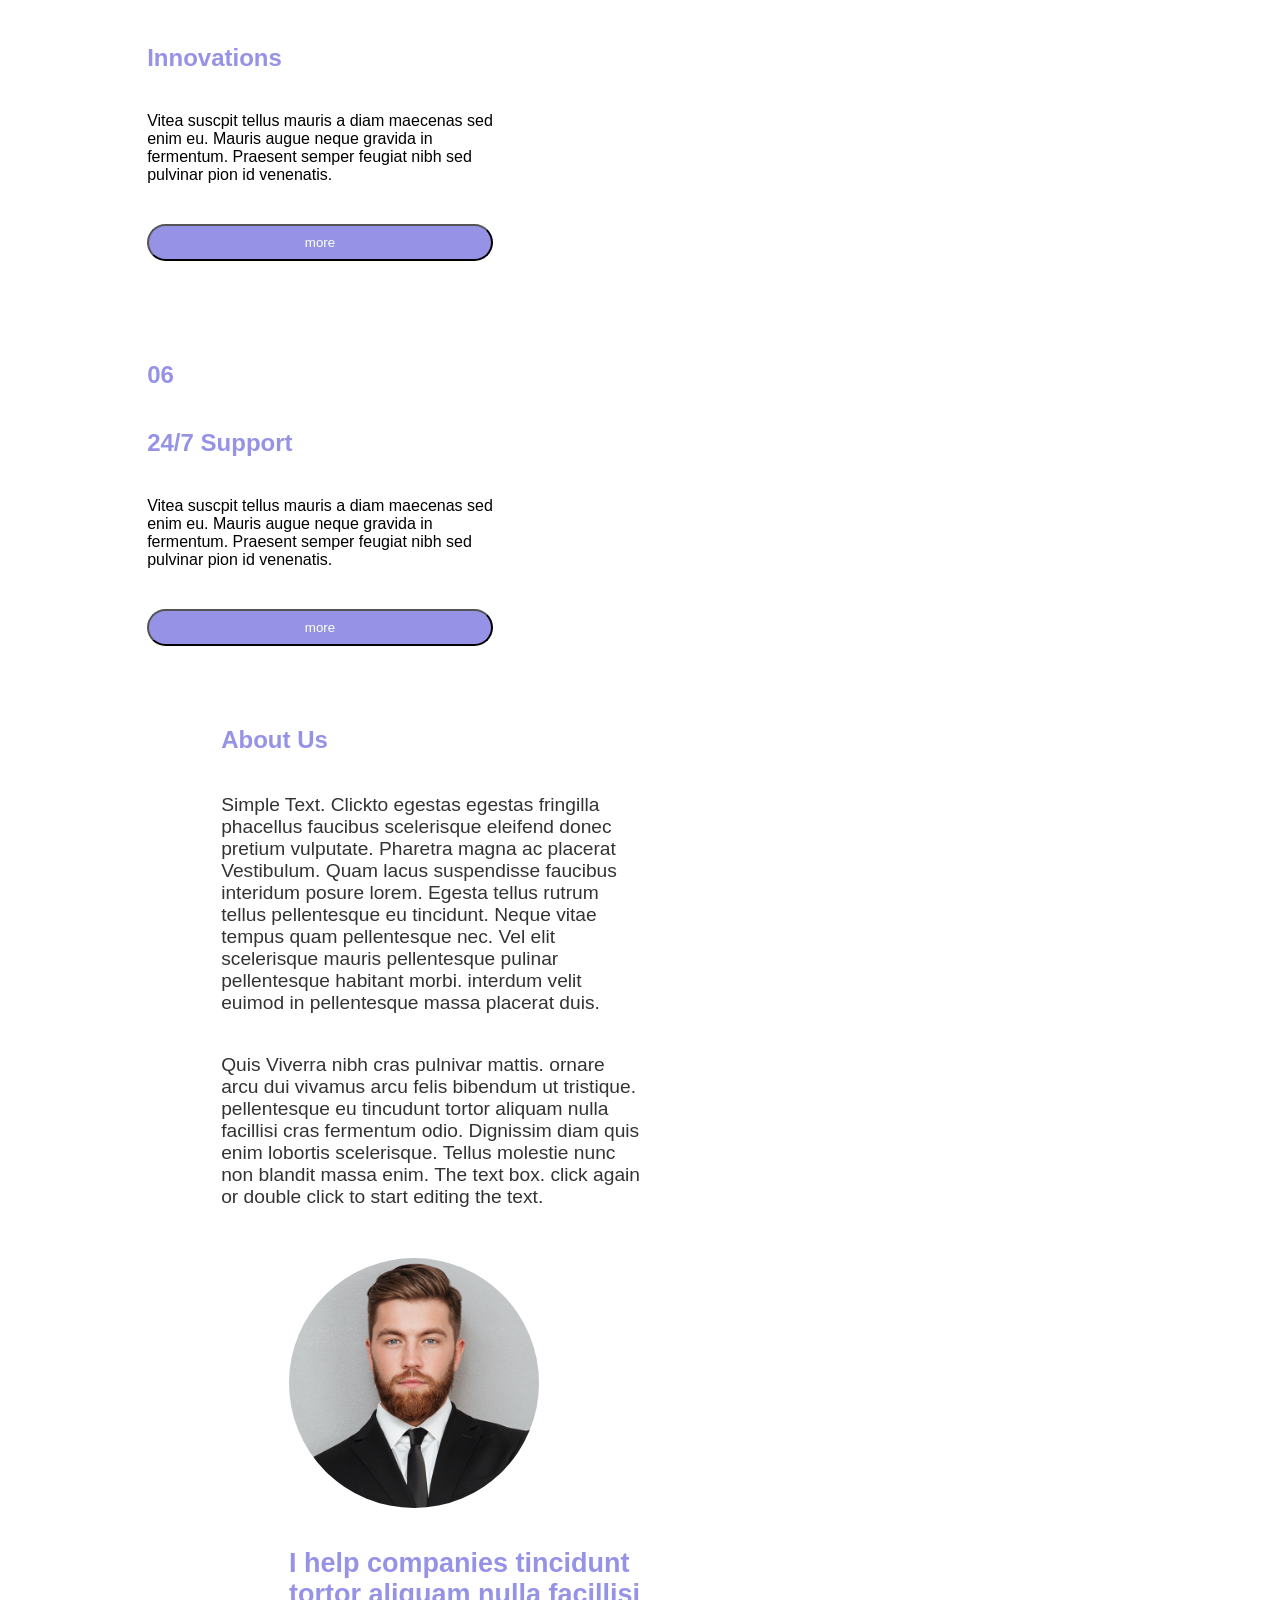
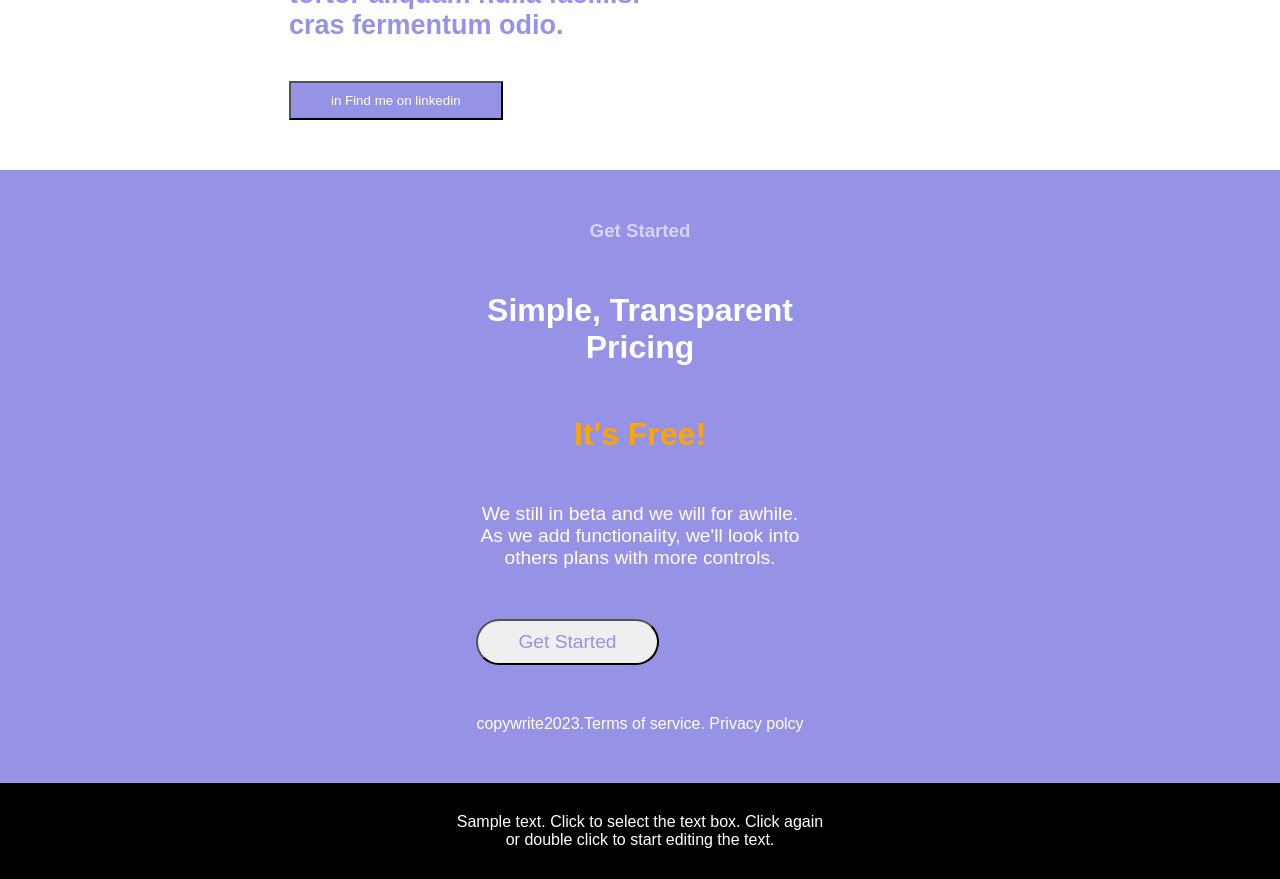
==== commit 54ef000e: "tablet,desktop" ====
--- a/index.htm
+++ b/index.htm
@@ -14,18 +14,19 @@
     <img id="menu" src="/images/menu.svg" alt="#" height="50px">
     </header>
     <main id="page_main">
+        <main id="main_store">
         <section id="page_section">
-            <article>
-        <h2 id="demo">  Get a demo application</h2>
+            <article id="store">
+        <h2 id="demo">Get a demo application</h2>
         <div>
         <p>Duis aute irure dolore in reprehenderit in</p>
         <p>voluptate velit esse cillum dolore eu fugiat</p>
         <p>nulla pariatur excepteur sint mollit anim id.</p>
-        </div>
+            </div>
         <button id="app">App Store</button>
         <img id="image" src="/images/blue_phone.png" alt="#" height="300px">
             </article>
-            </section>
+        </section>
             <section id="main_code">
             <article>
                 <img src="/images/code.svg" alt="#" height="200px">
@@ -34,7 +35,9 @@
             <p>voluptate velit esse cillum dolore eu fugiat</p>
             <p>nulla pariatur excepteur sint mollit anim id.</p>
         </article>
-            </section>
+        </section>
+        </main>
+        <main id="main_design">
             <section id="page_design">
         <article>
             <img src="/images/design.svg" alt="#" height="200px">
@@ -62,6 +65,7 @@
             <p>nulla pariatur excepteur sint mollit anim id.</p>
         </article>
         </section>
+        </main>
         <section id="page_weave">
         <article>
             <img src="/images/waving_woman.png" alt="#" height="300px">
@@ -146,7 +150,8 @@
         <section id="page_benefit">
         <article>
             <h1 id="hello">Benefit Of Working With Us</h1>
-            <div id="whom">
+            <section id="section_more">
+            <article id="whom">
             <h2 id="heat">01</h2>
             <h2 id="high">High Quality</h2>
             <p>Vitea suscpit tellus mauris a diam maecenas sed</p>
@@ -154,8 +159,11 @@
             <p>fermentum. Praesent semper feugiat nibh sed</p>
             <p>pulvinar pion id venenatis.</p>
             <button id="more">more</button>
-            </div>
-        </article>
+            </article>
+            </section>
+            <section>
+        </article>
+            <section id="section_more">
             <article id="mum">
                 <h2 id="heat">02</h2>
                 <h2 id="high">Creative Team</h2>
@@ -165,6 +173,9 @@
                 <p>pulvinar pion id venenatis.</p>
                 <button id="more">more</button>
             </article>
+            </section>
+        </section>
+        <section id="section_three">
             <article id="mum">
                 <h2 id="heat">03</h2>
                 <h2 id="high">Amazing Result</h2>
@@ -174,6 +185,8 @@
                 <p>pulvinar pion id venenatis.</p>
                 <button id="more">more</button>
             </article>
+        </section>
+            <section id="section_three">
             <article id="mum">
                 <h2 id="heat">04</h2>
                 <h2 id="high">best Pricing</h2>
@@ -184,6 +197,8 @@
 
                 <button id="more">more</button>
         </article>
+            </section>
+            <section id="section_four">
             <article id="mum">
                 <h2 id="heat">05</h2>
                 <h2 id="high">Innovations</h2>
@@ -194,6 +209,8 @@
 
                 <button id="more">more</button>
             </article>
+            </section>
+            <section id="section_four">
             <article id="mum">
                 <h2 id="heat">06</h2>
                 <h2 id="high">24/7 Support</h2>
@@ -204,7 +221,10 @@
                 <button id="more">more</button>
             </article>
             </section>
+    </main>
+    
             <section id="page_about"> 
+                <section id="page_us">
             <article>
                 <h1 id="about">About Us</h1>
                 <div id="meal">
@@ -230,7 +250,9 @@
                 </div>
             </article>
             </section>
+            </section>
             <section id="page_boss">
+             <section id="page_us">
             <article>
                 <img id="bread" src="/images/boss.jpg" alt="#" height="250px">
                 <div id="yellow">
@@ -239,6 +261,7 @@
                  <h2>cras fermentum odio.</h2>
                 </div>
                  <button id="boss">in Find me on linkedin</button>
+            </section>
             </section>
                     <section id="page_start">
                  <article>
--- a/css/style.css
+++ b/css/style.css
@@ -29,6 +29,12 @@
   background-color: #B8DDFF;
   border: bold;
   border-radius: 25px;
+  
+}
+
+#store{
+  display:grid;
+  margin-right: 40px;
 }
 
 #demo{
@@ -60,10 +66,16 @@
   background-color:  #B8DDFF;
   margin-bottom: 40px;
   margin-top: 40px;
-  padding: 30px;
-  border: bold;
-  border-radius: 25px;
-
+  padding: 150px 50px;
+  border: bold;
+  border-radius: 25px;
+
+}
+
+#main_design{
+  display:grid;
+  place-items: center;
+  grid-template-columns: 1fr 1fr 1fr;
 }
 
 #page_design{
@@ -410,4 +422,34 @@
   color:white;
   place-items: center;
   padding:30px 10px
+}
+
+#main_store{
+  display:grid;
+place-items: center;
+grid-template-columns: 1fr 1fr;
+}
+
+#section_more{
+  display:grid;
+  place-items: center;
+  grid-template-columns: 1fr 1fr;
+}
+
+#section_three{
+  display:grid;
+  place-items: center;
+  grid-template-columns: 1fr 1fr;
+}
+
+#section_four{
+  display:grid;
+  place-items: center;
+  grid-template-columns: 1fr 1fr;
+}
+
+#page_us{
+  display:grid;
+  place-items: center;
+  grid-template-columns: 1fr 1fr;
 }
